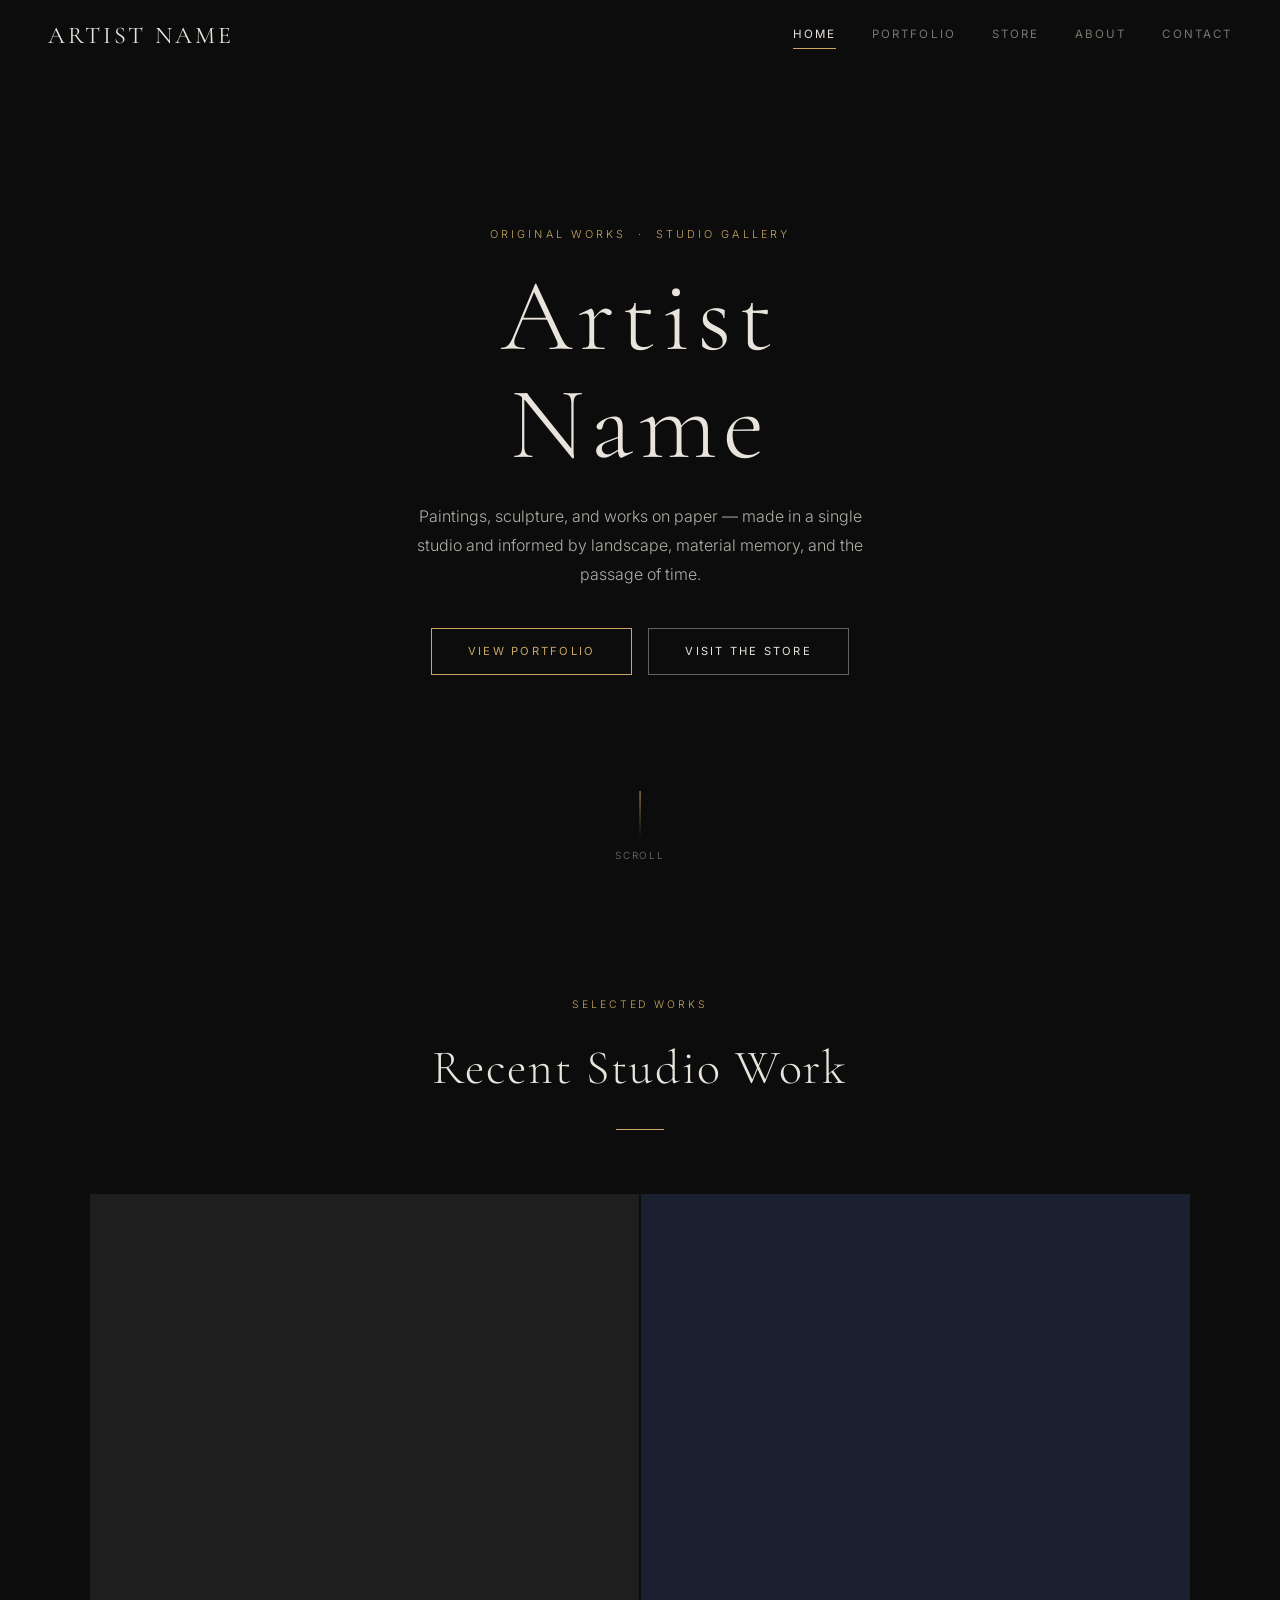
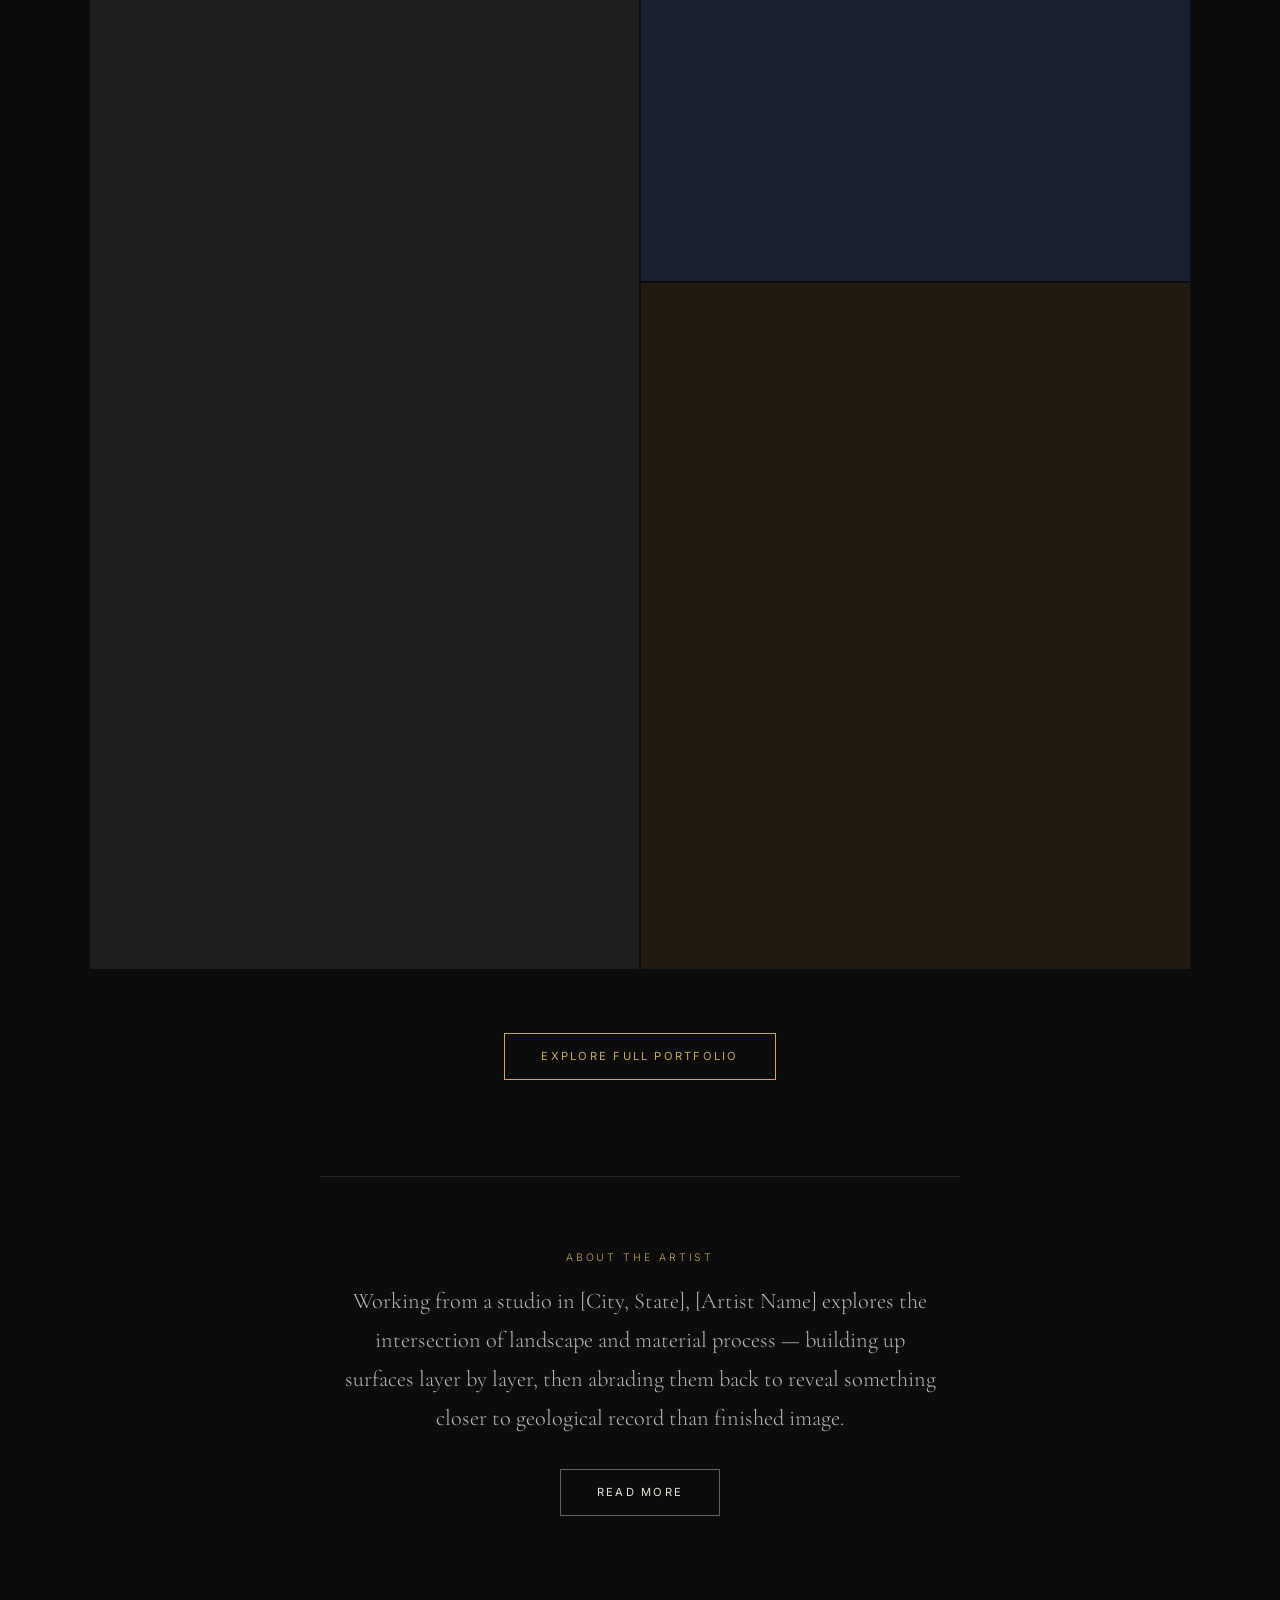
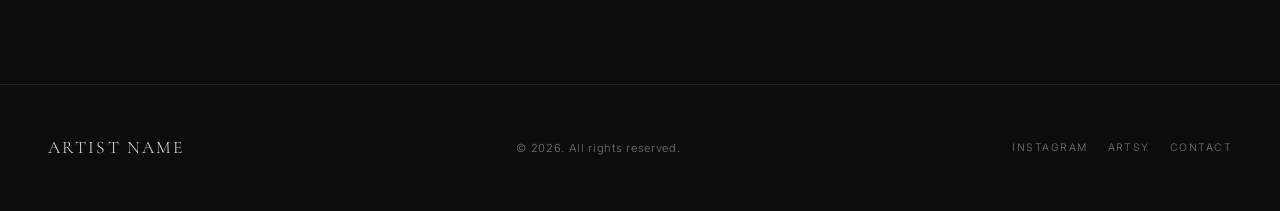
==== index.html @ f17b755c "starting website, first commit" ====
<!DOCTYPE html>
<html lang="en">
<head>
  <meta charset="UTF-8">
  <meta name="viewport" content="width=device-width, initial-scale=1.0">
  <title>Artist Name — Gallery</title>
  <meta name="description" content="Original paintings, works on paper, and sculpture. Available in the studio store.">
  <meta property="og:title" content="Artist Name — Gallery">
  <meta property="og:description" content="Original works by Artist Name.">
  <meta property="og:image" content="media/hero.jpg">
  <meta property="og:type" content="website">
  <link rel="icon" href="media/favicon.ico" type="image/x-icon">
  <link rel="stylesheet" href="css/styles.css">
</head>
<body>

  <!-- NAVIGATION -->
  <header class="nav" id="site-nav" role="banner"></header>
  <nav class="nav-drawer" id="nav-drawer" aria-label="Mobile navigation"></nav>

  <!-- HERO -->
  <section class="hero" aria-label="Hero">
    <div class="hero-bg" role="img" aria-label="Artist studio background"></div>
    <div class="hero-overlay"></div>

    <div class="hero-content">
      <p class="hero-eyebrow">Original Works &nbsp;·&nbsp; Studio Gallery</p>
      <h1 class="hero-title">Artist<br>Name</h1>
      <p class="hero-descriptor">
        Paintings, sculpture, and works on paper — made in a single studio
        and informed by landscape, material memory, and the passage of time.
      </p>
      <a href="portfolio.html" class="btn">View Portfolio</a>
      &nbsp;&nbsp;
      <a href="store.html" class="btn btn-ghost">Visit the Store</a>
    </div>

    <div class="hero-scroll" aria-hidden="true">
      <div class="hero-scroll-line"></div>
      <span>Scroll</span>
    </div>
  </section>

  <!-- FEATURED WORKS PREVIEW -->
  <section class="section" id="featured">
    <div class="section-header">
      <p class="section-label">Selected Works</p>
      <h2 class="section-title">Recent Studio Work</h2>
      <div class="section-rule"></div>
    </div>

    <!-- Replace src values with paths to your actual media -->
    <div class="featured-grid">
      <a class="featured-item" href="portfolio.html" aria-label="View portfolio">
        <img src="media/portfolio/erosion-study-3.jpg"
             alt="Featured work — large"
             onerror="this.parentElement.style.background='#1e1e1e'; this.style.display='none'">
        <div class="featured-item-overlay">
          <div class="featured-item-info">
            <h3>Recent Work</h3>
            <span>Oil on linen · 2024</span>
          </div>
        </div>
      </a>

      <a class="featured-item" href="portfolio.html" aria-label="View portfolio">
        <img src="media/portfolio/blue-ground.jpg"
             alt="Featured work — upper right"
             onerror="this.parentElement.style.background='#1a2030'; this.style.display='none'">
        <div class="featured-item-overlay">
          <div class="featured-item-info">
            <h3>Blue Ground</h3>
            <span>Acrylic · 2023</span>
          </div>
        </div>
      </a>

      <a class="featured-item" href="store.html" aria-label="Visit the store">
        <img src="media/store/interval-i.jpg"
             alt="Featured work — lower right"
             onerror="this.parentElement.style.background='#201a10'; this.style.display='none'">
        <div class="featured-item-overlay">
          <div class="featured-item-info">
            <h3>Interval I</h3>
            <span>Available in store</span>
          </div>
        </div>
      </a>
    </div>

    <div class="section-cta">
      <a href="portfolio.html" class="btn">Explore Full Portfolio</a>
    </div>
  </section>

  <!-- BRIEF ABOUT TEASER -->
  <section class="section" style="padding-top: 0;">
    <div style="max-width: 640px; margin: 0 auto; text-align: center; padding: 72px 24px; border-top: 1px solid var(--border);">
      <p class="section-label">About the Artist</p>
      <p style="font-family: var(--serif); font-size: clamp(1.1rem, 2vw, 1.4rem); font-weight: 300; line-height: 1.75; color: rgba(232,228,220,0.8); margin-bottom: 32px;">
        Working from a studio in [City, State], [Artist Name] explores the intersection of
        landscape and material process — building up surfaces layer by layer, then abrading
        them back to reveal something closer to geological record than finished image.
      </p>
      <a href="about.html" class="btn btn-ghost">Read More</a>
    </div>
  </section>

  <!-- FOOTER -->
  <footer class="footer" id="site-footer" role="contentinfo"></footer>

  <script src="js/nav.js"></script>
  <script src="js/main.js"></script>
</body>
</html>
---- css/styles.css ----
/* =========================================================
   INDIGO — Artist Gallery
   ========================================================= */

@import url('https://fonts.googleapis.com/css2?family=Cormorant+Garamond:ital,wght@0,300;0,400;0,600;1,300;1,400&family=Inter:wght@300;400;500&display=swap');

/* ----- Reset & Base ----- */
*, *::before, *::after { box-sizing: border-box; margin: 0; padding: 0; }

:root {
  --bg:          #0c0c0c;
  --bg-card:     #161616;
  --bg-overlay:  rgba(12, 12, 12, 0.55);
  --text:        #e8e4dc;
  --text-muted:  #7a7670;
  --accent:      #c9a864;
  --accent-dim:  rgba(201, 168, 100, 0.15);
  --border:      #252525;
  --nav-h:       72px;

  --serif: 'Cormorant Garamond', Georgia, serif;
  --sans:  'Inter', system-ui, sans-serif;
}

html { scroll-behavior: smooth; }

body {
  background: var(--bg);
  color: var(--text);
  font-family: var(--sans);
  font-size: 15px;
  font-weight: 300;
  line-height: 1.7;
  -webkit-font-smoothing: antialiased;
}

a { color: inherit; text-decoration: none; }
img { display: block; max-width: 100%; }
ul { list-style: none; }

/* ----- Typography ----- */
h1, h2, h3, h4 {
  font-family: var(--serif);
  font-weight: 300;
  letter-spacing: 0.02em;
}

/* ----- Scrollbar ----- */
::-webkit-scrollbar { width: 6px; }
::-webkit-scrollbar-track { background: var(--bg); }
::-webkit-scrollbar-thumb { background: var(--border); border-radius: 3px; }

/* =========================================================
   NAVIGATION
   ========================================================= */
.nav {
  position: fixed;
  top: 0; left: 0; right: 0;
  z-index: 100;
  height: var(--nav-h);
  display: flex;
  align-items: center;
  justify-content: space-between;
  padding: 0 48px;
  transition: background 0.4s, border-bottom 0.4s;
}

.nav.scrolled {
  background: rgba(12, 12, 12, 0.96);
  border-bottom: 1px solid var(--border);
  backdrop-filter: blur(12px);
}

.nav-logo {
  font-family: var(--serif);
  font-size: 1.5rem;
  font-weight: 400;
  letter-spacing: 0.12em;
  text-transform: uppercase;
  color: var(--text);
  transition: color 0.2s;
}
.nav-logo:hover { color: var(--accent); }

.nav-links {
  display: flex;
  gap: 36px;
  align-items: center;
}

.nav-links a {
  font-size: 0.72rem;
  font-weight: 400;
  letter-spacing: 0.18em;
  text-transform: uppercase;
  color: var(--text-muted);
  position: relative;
  padding-bottom: 2px;
  transition: color 0.2s;
}

.nav-links a::after {
  content: '';
  position: absolute;
  bottom: -2px; left: 0;
  width: 0; height: 1px;
  background: var(--accent);
  transition: width 0.3s;
}

.nav-links a:hover,
.nav-links a.active {
  color: var(--text);
}

.nav-links a:hover::after,
.nav-links a.active::after {
  width: 100%;
}

/* Hamburger */
.nav-toggle {
  display: none;
  flex-direction: column;
  gap: 5px;
  cursor: pointer;
  padding: 4px;
  background: none;
  border: none;
}
.nav-toggle span {
  display: block;
  width: 24px; height: 1px;
  background: var(--text);
  transition: transform 0.3s, opacity 0.3s;
}
.nav-toggle.open span:nth-child(1) { transform: translateY(6px) rotate(45deg); }
.nav-toggle.open span:nth-child(2) { opacity: 0; }
.nav-toggle.open span:nth-child(3) { transform: translateY(-6px) rotate(-45deg); }

/* Mobile nav drawer */
.nav-drawer {
  display: none;
  position: fixed;
  top: var(--nav-h); left: 0; right: 0;
  background: rgba(12, 12, 12, 0.98);
  border-bottom: 1px solid var(--border);
  padding: 32px 48px;
  z-index: 99;
  flex-direction: column;
  gap: 24px;
  backdrop-filter: blur(12px);
}
.nav-drawer a {
  font-size: 0.85rem;
  letter-spacing: 0.18em;
  text-transform: uppercase;
  color: var(--text-muted);
  transition: color 0.2s;
}
.nav-drawer a:hover, .nav-drawer a.active { color: var(--text); }
.nav-drawer.open { display: flex; }

/* =========================================================
   HERO — Homepage
   ========================================================= */
.hero {
  position: relative;
  height: 100vh;
  min-height: 600px;
  display: flex;
  flex-direction: column;
  align-items: center;
  justify-content: center;
  text-align: center;
  overflow: hidden;
}

.hero-bg {
  position: absolute;
  inset: 0;
  background-image: url('../media/hero.jpg');
  background-size: cover;
  background-position: center;
  transform: scale(1.05);
  transition: transform 8s ease-out;
}

.hero-bg.loaded { transform: scale(1); }

.hero-overlay {
  position: absolute;
  inset: 0;
  background: linear-gradient(
    to bottom,
    rgba(12,12,12,0.3) 0%,
    rgba(12,12,12,0.5) 60%,
    rgba(12,12,12,0.85) 100%
  );
}

.hero-content {
  position: relative;
  z-index: 2;
  padding: 0 24px;
  max-width: 720px;
}

.hero-eyebrow {
  font-size: 0.68rem;
  letter-spacing: 0.28em;
  text-transform: uppercase;
  color: var(--accent);
  margin-bottom: 20px;
}

.hero-title {
  font-size: clamp(3.5rem, 8vw, 6.5rem);
  font-weight: 300;
  line-height: 1.05;
  letter-spacing: 0.06em;
  margin-bottom: 24px;
}

.hero-descriptor {
  font-size: 1rem;
  font-weight: 300;
  line-height: 1.8;
  color: rgba(232, 228, 220, 0.75);
  max-width: 480px;
  margin: 0 auto 40px;
}

.btn {
  display: inline-block;
  padding: 13px 36px;
  font-size: 0.7rem;
  font-weight: 400;
  letter-spacing: 0.2em;
  text-transform: uppercase;
  border: 1px solid var(--accent);
  color: var(--accent);
  transition: background 0.25s, color 0.25s;
}
.btn:hover {
  background: var(--accent);
  color: var(--bg);
}

.btn-ghost {
  border-color: rgba(232,228,220,0.4);
  color: var(--text);
}
.btn-ghost:hover {
  background: rgba(232,228,220,0.08);
}

/* Scroll indicator */
.hero-scroll {
  position: absolute;
  bottom: 36px;
  left: 50%;
  transform: translateX(-50%);
  z-index: 2;
  display: flex;
  flex-direction: column;
  align-items: center;
  gap: 8px;
  color: var(--text-muted);
  font-size: 0.62rem;
  letter-spacing: 0.2em;
  text-transform: uppercase;
  animation: fadeInUp 1.5s 1s both;
}

.hero-scroll-line {
  width: 1px;
  height: 48px;
  background: linear-gradient(to bottom, var(--accent), transparent);
  animation: scrollPulse 2s 1.5s infinite;
}

@keyframes scrollPulse {
  0%, 100% { opacity: 0.4; transform: scaleY(1); }
  50% { opacity: 1; transform: scaleY(1.1); }
}

@keyframes fadeInUp {
  from { opacity: 0; transform: translateX(-50%) translateY(16px); }
  to   { opacity: 1; transform: translateX(-50%) translateY(0); }
}

/* =========================================================
   FEATURED PREVIEW — Homepage
   ========================================================= */
.section {
  padding: 96px 48px;
}

.section-header {
  text-align: center;
  margin-bottom: 64px;
}

.section-label {
  font-size: 0.65rem;
  letter-spacing: 0.28em;
  text-transform: uppercase;
  color: var(--accent);
  margin-bottom: 14px;
}

.section-title {
  font-size: clamp(2rem, 4vw, 3rem);
  font-weight: 300;
  letter-spacing: 0.04em;
}

.section-rule {
  width: 48px;
  height: 1px;
  background: var(--accent);
  margin: 20px auto 0;
}

/* Featured grid: homepage spotlight */
.featured-grid {
  display: grid;
  grid-template-columns: 1fr 1fr;
  gap: 2px;
  max-width: 1100px;
  margin: 0 auto 64px;
}

.featured-item {
  position: relative;
  aspect-ratio: 4/5;
  overflow: hidden;
  cursor: pointer;
}

.featured-item:first-child {
  grid-row: span 2;
  aspect-ratio: auto;
}

.featured-item img {
  width: 100%; height: 100%;
  object-fit: cover;
  transition: transform 0.7s cubic-bezier(0.25, 0.46, 0.45, 0.94);
}

.featured-item:hover img { transform: scale(1.04); }

.featured-item-overlay {
  position: absolute;
  inset: 0;
  background: linear-gradient(to top, rgba(12,12,12,0.75) 0%, transparent 50%);
  opacity: 0;
  transition: opacity 0.4s;
  display: flex;
  align-items: flex-end;
  padding: 28px;
}

.featured-item:hover .featured-item-overlay { opacity: 1; }

.featured-item-info h3 {
  font-size: 1.2rem;
  font-weight: 300;
  margin-bottom: 4px;
}

.featured-item-info span {
  font-size: 0.7rem;
  letter-spacing: 0.1em;
  color: var(--accent);
}

.section-cta { text-align: center; }

/* =========================================================
   PAGE HEADER — inner pages
   ========================================================= */
.page-header {
  padding-top: calc(var(--nav-h) + 72px);
  padding-bottom: 56px;
  text-align: center;
  border-bottom: 1px solid var(--border);
  margin-bottom: 72px;
}

.page-header h1 {
  font-size: clamp(2.5rem, 5vw, 4rem);
  font-weight: 300;
  letter-spacing: 0.06em;
  margin-bottom: 12px;
}

.page-header p {
  font-size: 0.9rem;
  color: var(--text-muted);
  max-width: 480px;
  margin: 0 auto;
  letter-spacing: 0.04em;
}

/* =========================================================
   STORE PAGE
   ========================================================= */
.store-grid {
  display: grid;
  grid-template-columns: repeat(3, 1fr);
  gap: 40px 28px;
  max-width: 1200px;
  margin: 0 auto;
  padding: 0 48px 96px;
}

.store-card {
  display: flex;
  flex-direction: column;
  cursor: pointer;
}

.store-card-image {
  position: relative;
  overflow: hidden;
  aspect-ratio: 3/4;
  margin-bottom: 18px;
  background: var(--bg-card);
}

.store-card-image img {
  width: 100%; height: 100%;
  object-fit: cover;
  transition: transform 0.6s cubic-bezier(0.25, 0.46, 0.45, 0.94);
}

.store-card:hover .store-card-image img { transform: scale(1.05); }

.store-card-badge {
  position: absolute;
  top: 14px; left: 14px;
  font-size: 0.6rem;
  letter-spacing: 0.16em;
  text-transform: uppercase;
  padding: 5px 10px;
  background: var(--bg);
  color: var(--text-muted);
}

.store-card-badge.sold {
  background: rgba(201,168,100,0.12);
  color: var(--accent);
}

.store-card-body { flex: 1; display: flex; flex-direction: column; }

.store-card-title {
  font-family: var(--serif);
  font-size: 1.2rem;
  font-weight: 400;
  margin-bottom: 4px;
}

.store-card-medium {
  font-size: 0.7rem;
  letter-spacing: 0.1em;
  color: var(--text-muted);
  margin-bottom: 10px;
  text-transform: uppercase;
}

.store-card-desc {
  font-size: 0.82rem;
  color: var(--text-muted);
  line-height: 1.65;
  margin-bottom: 18px;
  flex: 1;
}

.store-card-footer {
  display: flex;
  align-items: center;
  justify-content: space-between;
  margin-top: auto;
  padding-top: 14px;
  border-top: 1px solid var(--border);
}

.store-card-price {
  font-family: var(--serif);
  font-size: 1.3rem;
  font-weight: 300;
  color: var(--text);
}

.store-card-price.sold-price {
  color: var(--text-muted);
  text-decoration: line-through;
  font-size: 1rem;
}

.btn-sm {
  padding: 8px 20px;
  font-size: 0.65rem;
  letter-spacing: 0.18em;
  text-transform: uppercase;
  border: 1px solid var(--accent);
  color: var(--accent);
  transition: background 0.2s, color 0.2s;
  cursor: pointer;
  background: none;
  font-family: var(--sans);
  font-weight: 400;
}
.btn-sm:hover { background: var(--accent); color: var(--bg); }
.btn-sm:disabled {
  border-color: var(--border);
  color: var(--text-muted);
  cursor: not-allowed;
}

/* Store modal / lightbox */
.store-modal {
  display: none;
  position: fixed;
  inset: 0;
  z-index: 200;
  background: rgba(12,12,12,0.94);
  align-items: center;
  justify-content: center;
  padding: 24px;
  backdrop-filter: blur(8px);
}
.store-modal.open { display: flex; }

.store-modal-inner {
  display: grid;
  grid-template-columns: 1fr 1fr;
  gap: 0;
  max-width: 900px;
  width: 100%;
  background: var(--bg-card);
  border: 1px solid var(--border);
  max-height: 90vh;
  overflow: hidden;
}

.store-modal-image {
  position: relative;
  aspect-ratio: 3/4;
  overflow: hidden;
}
.store-modal-image img {
  width: 100%; height: 100%;
  object-fit: cover;
}

.store-modal-body {
  padding: 48px 40px;
  display: flex;
  flex-direction: column;
  overflow-y: auto;
}

.store-modal-close {
  position: absolute;
  top: 20px; right: 20px;
  z-index: 10;
  background: none;
  border: none;
  color: var(--text);
  font-size: 1.5rem;
  cursor: pointer;
  line-height: 1;
  opacity: 0.6;
  transition: opacity 0.2s;
}
.store-modal-close:hover { opacity: 1; }

.store-modal-title {
  font-size: 1.8rem;
  font-weight: 300;
  margin-bottom: 8px;
}

.store-modal-meta {
  font-size: 0.7rem;
  letter-spacing: 0.12em;
  text-transform: uppercase;
  color: var(--text-muted);
  margin-bottom: 24px;
}

.store-modal-desc {
  font-size: 0.88rem;
  line-height: 1.75;
  color: rgba(232,228,220,0.75);
  margin-bottom: 32px;
  flex: 1;
}

.store-modal-price {
  font-family: var(--serif);
  font-size: 2rem;
  font-weight: 300;
  margin-bottom: 20px;
}

/* =========================================================
   PORTFOLIO PAGE
   ========================================================= */
.portfolio-filters {
  display: flex;
  justify-content: center;
  gap: 8px;
  flex-wrap: wrap;
  padding: 0 48px;
  margin-bottom: 56px;
}

.filter-btn {
  font-size: 0.65rem;
  letter-spacing: 0.18em;
  text-transform: uppercase;
  padding: 8px 20px;
  border: 1px solid var(--border);
  color: var(--text-muted);
  background: none;
  cursor: pointer;
  font-family: var(--sans);
  font-weight: 400;
  transition: all 0.2s;
}
.filter-btn:hover { border-color: var(--text-muted); color: var(--text); }
.filter-btn.active {
  border-color: var(--accent);
  color: var(--accent);
  background: var(--accent-dim);
}

.portfolio-grid {
  columns: 4;
  column-gap: 6px;
  padding: 0 48px 96px;
  max-width: 1400px;
  margin: 0 auto;
}

.portfolio-item {
  break-inside: avoid;
  margin-bottom: 6px;
  position: relative;
  overflow: hidden;
  cursor: pointer;
  background: var(--bg-card);
  transition: opacity 0.4s;
}

.portfolio-item.hidden { display: none; }

.portfolio-item img {
  width: 100%;
  display: block;
  transition: transform 0.6s cubic-bezier(0.25, 0.46, 0.45, 0.94);
}

.portfolio-item:hover img { transform: scale(1.04); }

.portfolio-item-overlay {
  position: absolute;
  inset: 0;
  background: rgba(12,12,12,0.7);
  opacity: 0;
  transition: opacity 0.35s;
  display: flex;
  flex-direction: column;
  align-items: center;
  justify-content: center;
  text-align: center;
  padding: 20px;
  gap: 6px;
}

.portfolio-item:hover .portfolio-item-overlay { opacity: 1; }

.portfolio-item-title {
  font-family: var(--serif);
  font-size: 1.1rem;
  font-weight: 300;
}

.portfolio-item-medium {
  font-size: 0.62rem;
  letter-spacing: 0.16em;
  text-transform: uppercase;
  color: var(--accent);
}

.portfolio-item-desc {
  font-size: 0.75rem;
  color: rgba(232,228,220,0.7);
  margin-top: 4px;
  line-height: 1.5;
}

/* Portfolio lightbox */
.lightbox {
  display: none;
  position: fixed;
  inset: 0;
  z-index: 200;
  background: rgba(12,12,12,0.97);
  align-items: center;
  justify-content: center;
  padding: 24px;
}
.lightbox.open { display: flex; }

.lightbox-inner {
  position: relative;
  max-width: 900px;
  max-height: 90vh;
  width: 100%;
  display: flex;
  flex-direction: column;
  align-items: center;
}

.lightbox-inner img {
  max-height: 75vh;
  max-width: 100%;
  object-fit: contain;
}

.lightbox-caption {
  margin-top: 20px;
  text-align: center;
}

.lightbox-caption h3 {
  font-size: 1.3rem;
  font-weight: 300;
  margin-bottom: 4px;
}

.lightbox-caption p {
  font-size: 0.72rem;
  letter-spacing: 0.14em;
  text-transform: uppercase;
  color: var(--text-muted);
}

.lightbox-close {
  position: absolute;
  top: -16px; right: 0;
  background: none;
  border: none;
  color: var(--text);
  font-size: 1.5rem;
  cursor: pointer;
  opacity: 0.6;
  transition: opacity 0.2s;
}
.lightbox-close:hover { opacity: 1; }

.lightbox-nav {
  position: absolute;
  top: 50%;
  transform: translateY(-50%);
  background: none;
  border: 1px solid var(--border);
  color: var(--text);
  font-size: 1.2rem;
  padding: 12px 16px;
  cursor: pointer;
  opacity: 0.5;
  transition: opacity 0.2s, border-color 0.2s;
}
.lightbox-nav:hover { opacity: 1; border-color: var(--accent); }
.lightbox-prev { left: -64px; }
.lightbox-next { right: -64px; }

/* =========================================================
   ABOUT PAGE
   ========================================================= */
.about-layout {
  display: grid;
  grid-template-columns: 1fr 1fr;
  gap: 80px;
  max-width: 1100px;
  margin: 0 auto;
  padding: 0 48px 96px;
  align-items: start;
}

.about-image {
  position: sticky;
  top: calc(var(--nav-h) + 32px);
  aspect-ratio: 3/4;
  overflow: hidden;
  background: var(--bg-card);
}

.about-image img {
  width: 100%; height: 100%;
  object-fit: cover;
}

.about-content h2 {
  font-size: clamp(2rem, 3.5vw, 2.8rem);
  font-weight: 300;
  letter-spacing: 0.04em;
  margin-bottom: 8px;
}

.about-content .about-sub {
  font-size: 0.7rem;
  letter-spacing: 0.2em;
  text-transform: uppercase;
  color: var(--accent);
  margin-bottom: 36px;
}

.about-content p {
  font-size: 0.92rem;
  line-height: 1.85;
  color: rgba(232,228,220,0.8);
  margin-bottom: 20px;
}

.about-rule {
  width: 40px;
  height: 1px;
  background: var(--accent);
  margin: 36px 0;
}

.about-facts {
  display: grid;
  grid-template-columns: 1fr 1fr;
  gap: 24px;
  margin-top: 40px;
}

.about-fact-label {
  font-size: 0.62rem;
  letter-spacing: 0.2em;
  text-transform: uppercase;
  color: var(--text-muted);
  margin-bottom: 4px;
}

.about-fact-value {
  font-family: var(--serif);
  font-size: 1rem;
}

/* =========================================================
   CONTACT PAGE
   ========================================================= */
.contact-layout {
  display: grid;
  grid-template-columns: 1fr 1.4fr;
  gap: 80px;
  max-width: 1000px;
  margin: 0 auto;
  padding: 0 48px 96px;
}

.contact-info h2 {
  font-size: 2rem;
  font-weight: 300;
  letter-spacing: 0.04em;
  margin-bottom: 20px;
}

.contact-info p {
  font-size: 0.88rem;
  line-height: 1.8;
  color: var(--text-muted);
  margin-bottom: 36px;
}

.contact-detail {
  margin-bottom: 24px;
}

.contact-detail-label {
  font-size: 0.6rem;
  letter-spacing: 0.22em;
  text-transform: uppercase;
  color: var(--accent);
  margin-bottom: 4px;
}

.contact-detail-value {
  font-family: var(--serif);
  font-size: 1rem;
}

/* Form */
.contact-form {
  display: flex;
  flex-direction: column;
  gap: 20px;
}

.form-group {
  display: flex;
  flex-direction: column;
  gap: 6px;
}

.form-group label {
  font-size: 0.62rem;
  letter-spacing: 0.2em;
  text-transform: uppercase;
  color: var(--text-muted);
}

.form-group input,
.form-group select,
.form-group textarea {
  background: var(--bg-card);
  border: 1px solid var(--border);
  color: var(--text);
  padding: 12px 16px;
  font-family: var(--sans);
  font-size: 0.88rem;
  font-weight: 300;
  outline: none;
  transition: border-color 0.2s;
  -webkit-appearance: none;
}

.form-group input:focus,
.form-group select:focus,
.form-group textarea:focus {
  border-color: var(--accent);
}

.form-group textarea {
  resize: vertical;
  min-height: 120px;
}

.form-group select option { background: var(--bg-card); }

.form-status {
  font-size: 0.8rem;
  padding: 12px;
  display: none;
}
.form-status.success {
  display: block;
  border: 1px solid rgba(201,168,100,0.3);
  color: var(--accent);
}
.form-status.error {
  display: block;
  border: 1px solid rgba(200,80,80,0.3);
  color: #c85050;
}

/* =========================================================
   FOOTER
   ========================================================= */
.footer {
  border-top: 1px solid var(--border);
  padding: 48px;
  display: flex;
  align-items: center;
  justify-content: space-between;
}

.footer-logo {
  font-family: var(--serif);
  font-size: 1.1rem;
  letter-spacing: 0.12em;
  text-transform: uppercase;
}

.footer-copy {
  font-size: 0.7rem;
  color: var(--text-muted);
  letter-spacing: 0.06em;
}

.footer-social {
  display: flex;
  gap: 20px;
}

.footer-social a {
  font-size: 0.65rem;
  letter-spacing: 0.14em;
  text-transform: uppercase;
  color: var(--text-muted);
  transition: color 0.2s;
}
.footer-social a:hover { color: var(--accent); }

/* =========================================================
   UTILITIES
   ========================================================= */
.visually-hidden {
  position: absolute;
  width: 1px; height: 1px;
  overflow: hidden;
  clip: rect(0,0,0,0);
  white-space: nowrap;
}

/* =========================================================
   RESPONSIVE
   ========================================================= */
@media (max-width: 1024px) {
  .store-grid { grid-template-columns: repeat(2, 1fr); }
  .portfolio-grid { columns: 3; }
  .about-layout { grid-template-columns: 1fr; gap: 48px; }
  .about-image { position: static; aspect-ratio: 4/3; }
  .store-modal-inner { grid-template-columns: 1fr; }
  .store-modal-image { aspect-ratio: 16/9; }
  .lightbox-prev { left: -8px; }
  .lightbox-next { right: -8px; }
}

@media (max-width: 768px) {
  .nav { padding: 0 24px; }
  .nav-links { display: none; }
  .nav-toggle { display: flex; }

  .section { padding: 72px 24px; }

  .featured-grid { grid-template-columns: 1fr; }
  .featured-item:first-child { grid-row: span 1; aspect-ratio: 3/4; }

  .store-grid {
    grid-template-columns: 1fr;
    padding: 0 24px 72px;
  }

  .portfolio-grid {
    columns: 2;
    padding: 0 24px 72px;
  }
  .portfolio-filters { padding: 0 24px; }

  .about-layout,
  .contact-layout {
    grid-template-columns: 1fr;
    padding: 0 24px 72px;
    gap: 48px;
  }

  .about-facts { grid-template-columns: 1fr; }

  .page-header { padding-top: calc(var(--nav-h) + 40px); }

  .footer {
    flex-direction: column;
    gap: 20px;
    text-align: center;
    padding: 36px 24px;
  }
}

@media (max-width: 480px) {
  .portfolio-grid { columns: 1; }
  .store-modal-inner { margin: 0; }
}
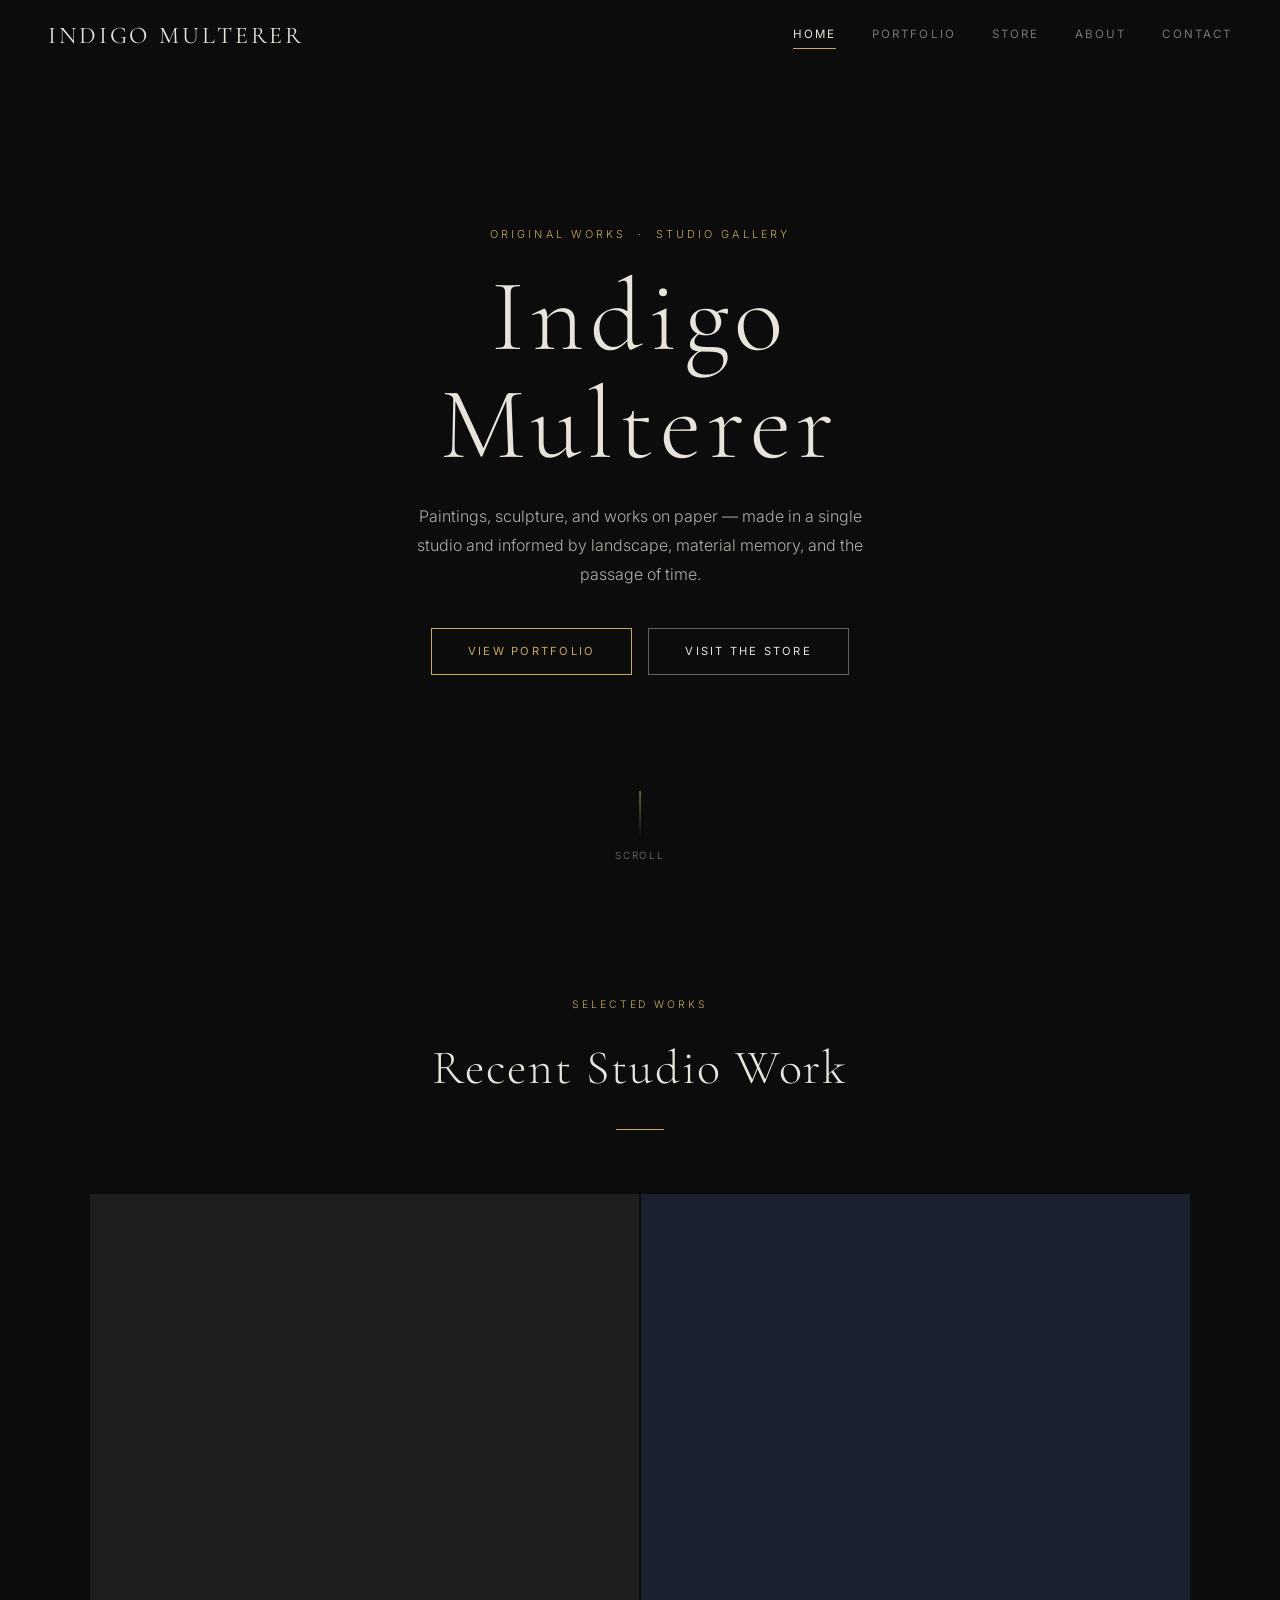
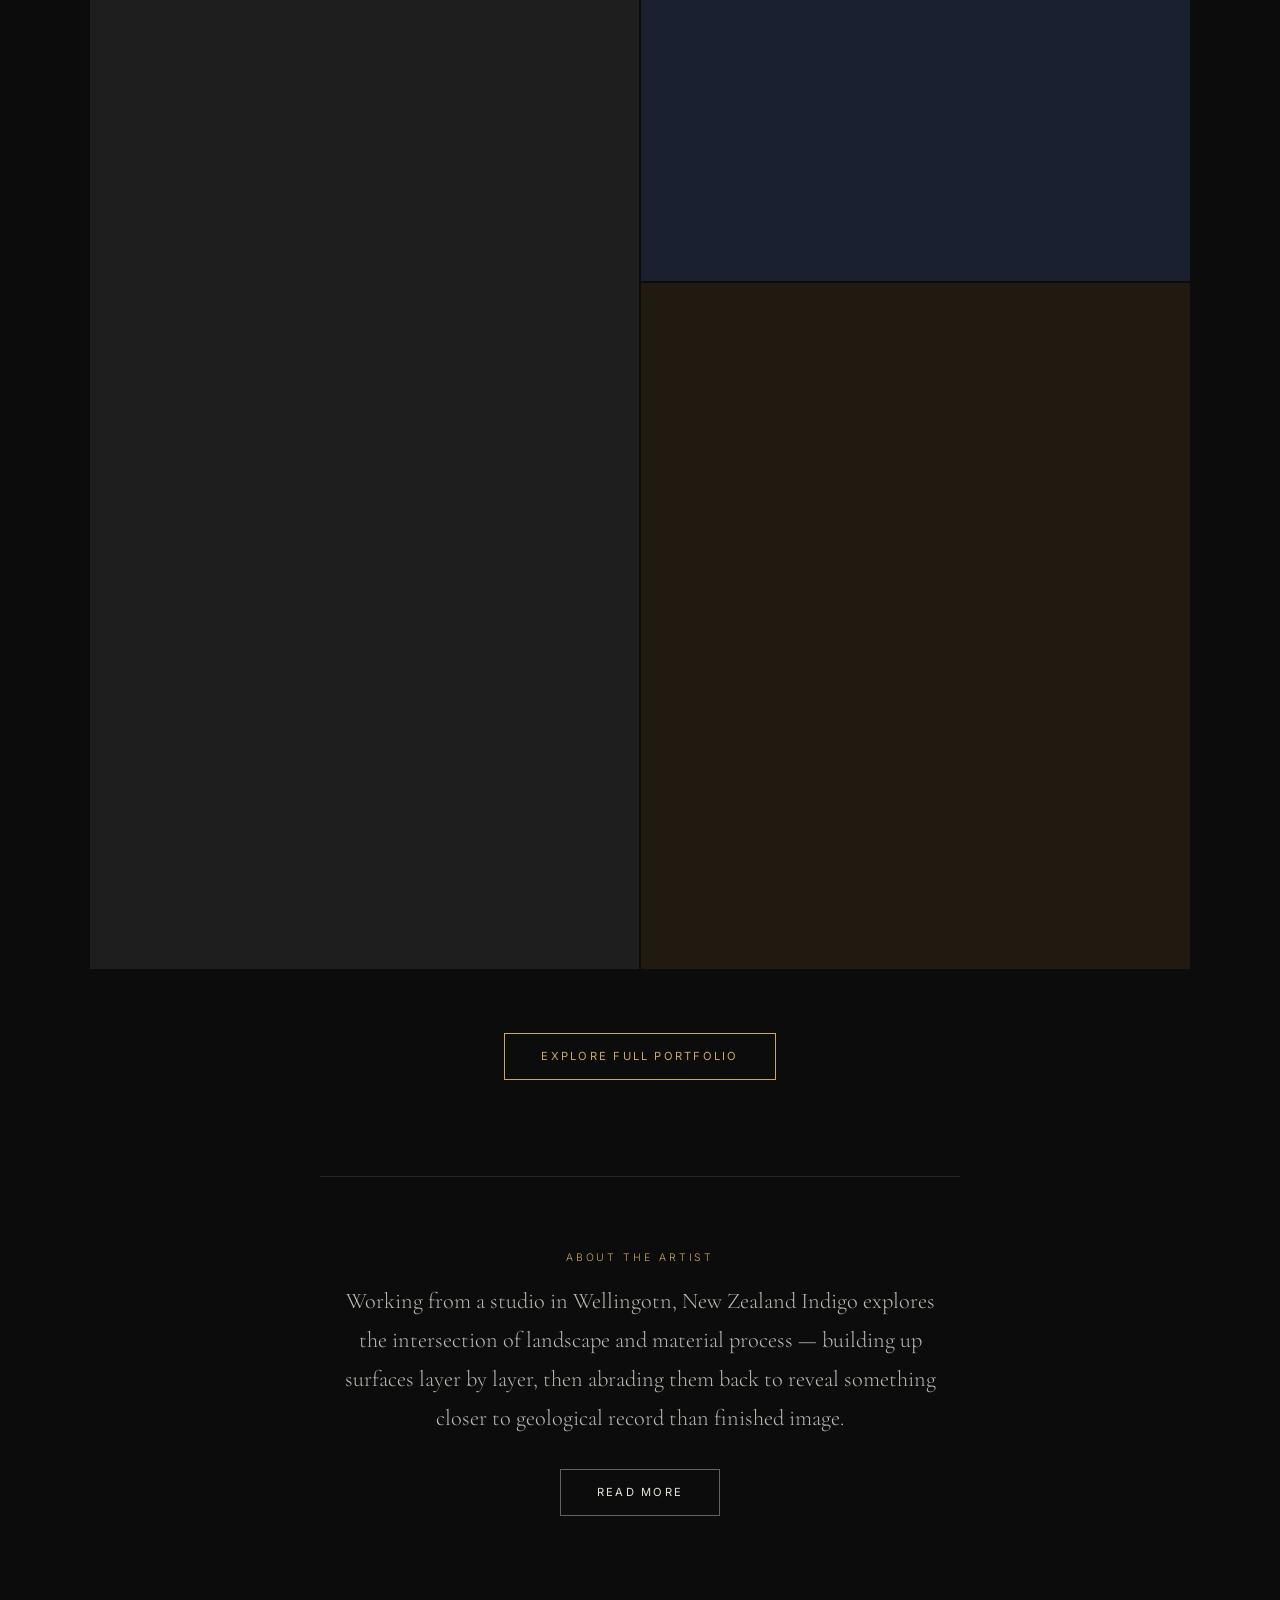
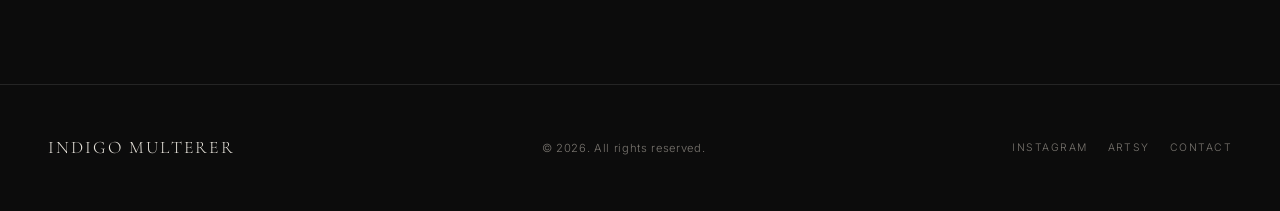
==== commit 074260ae: "added artwork and customized some of pages" ====
--- a/index.html
+++ b/index.html
@@ -3,11 +3,11 @@
 <head>
   <meta charset="UTF-8">
   <meta name="viewport" content="width=device-width, initial-scale=1.0">
-  <title>Artist Name — Gallery</title>
+  <title>Indigo Multerer — Gallery</title>
   <meta name="description" content="Original paintings, works on paper, and sculpture. Available in the studio store.">
   <meta property="og:title" content="Artist Name — Gallery">
   <meta property="og:description" content="Original works by Artist Name.">
-  <meta property="og:image" content="media/hero.jpg">
+  <meta property="og:image" content="media/hero.png">
   <meta property="og:type" content="website">
   <link rel="icon" href="media/favicon.ico" type="image/x-icon">
   <link rel="stylesheet" href="css/styles.css">
@@ -25,7 +25,7 @@
 
     <div class="hero-content">
       <p class="hero-eyebrow">Original Works &nbsp;·&nbsp; Studio Gallery</p>
-      <h1 class="hero-title">Artist<br>Name</h1>
+      <h1 class="hero-title">Indigo<br>Multerer</h1>
       <p class="hero-descriptor">
         Paintings, sculpture, and works on paper — made in a single studio
         and informed by landscape, material memory, and the passage of time.
@@ -52,19 +52,19 @@
     <!-- Replace src values with paths to your actual media -->
     <div class="featured-grid">
       <a class="featured-item" href="portfolio.html" aria-label="View portfolio">
-        <img src="media/portfolio/erosion-study-3.jpg"
+        <img src="painting2.png"
              alt="Featured work — large"
              onerror="this.parentElement.style.background='#1e1e1e'; this.style.display='none'">
         <div class="featured-item-overlay">
           <div class="featured-item-info">
             <h3>Recent Work</h3>
-            <span>Oil on linen · 2024</span>
+            <span>Oil on canvas · 2024</span>
           </div>
         </div>
       </a>
 
       <a class="featured-item" href="portfolio.html" aria-label="View portfolio">
-        <img src="media/portfolio/blue-ground.jpg"
+        <img src="media/painting1.png"
              alt="Featured work — upper right"
              onerror="this.parentElement.style.background='#1a2030'; this.style.display='none'">
         <div class="featured-item-overlay">
@@ -76,7 +76,7 @@
       </a>
 
       <a class="featured-item" href="store.html" aria-label="Visit the store">
-        <img src="media/store/interval-i.jpg"
+        <img src="media/painting-1.png"
              alt="Featured work — lower right"
              onerror="this.parentElement.style.background='#201a10'; this.style.display='none'">
         <div class="featured-item-overlay">
@@ -98,7 +98,7 @@
     <div style="max-width: 640px; margin: 0 auto; text-align: center; padding: 72px 24px; border-top: 1px solid var(--border);">
       <p class="section-label">About the Artist</p>
       <p style="font-family: var(--serif); font-size: clamp(1.1rem, 2vw, 1.4rem); font-weight: 300; line-height: 1.75; color: rgba(232,228,220,0.8); margin-bottom: 32px;">
-        Working from a studio in [City, State], [Artist Name] explores the intersection of
+        Working from a studio in Wellingotn, New Zealand Indigo explores the intersection of
         landscape and material process — building up surfaces layer by layer, then abrading
         them back to reveal something closer to geological record than finished image.
       </p>
--- a/css/styles.css
+++ b/css/styles.css
@@ -179,7 +179,7 @@
 .hero-bg {
   position: absolute;
   inset: 0;
-  background-image: url('../media/hero.jpg');
+  background-image: url('../media/hero.png');
   background-size: cover;
   background-position: center;
   transform: scale(1.05);
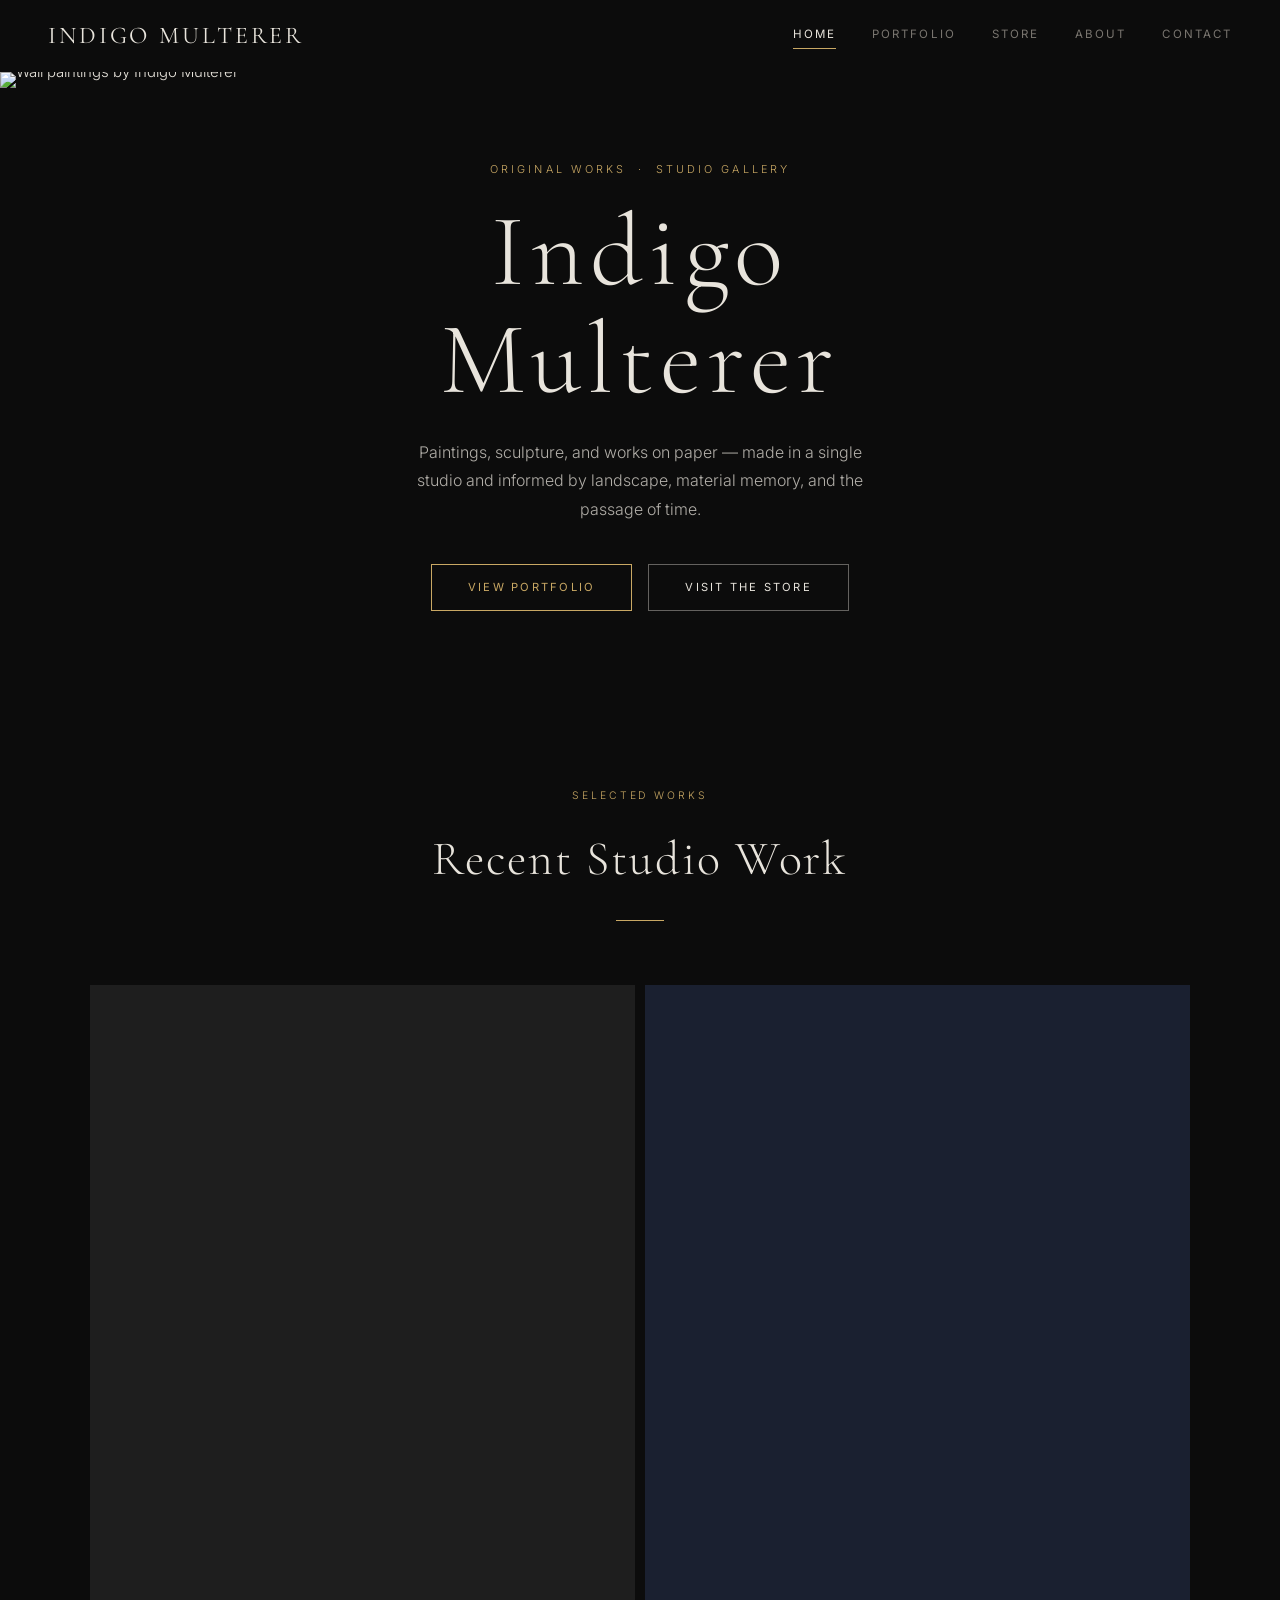
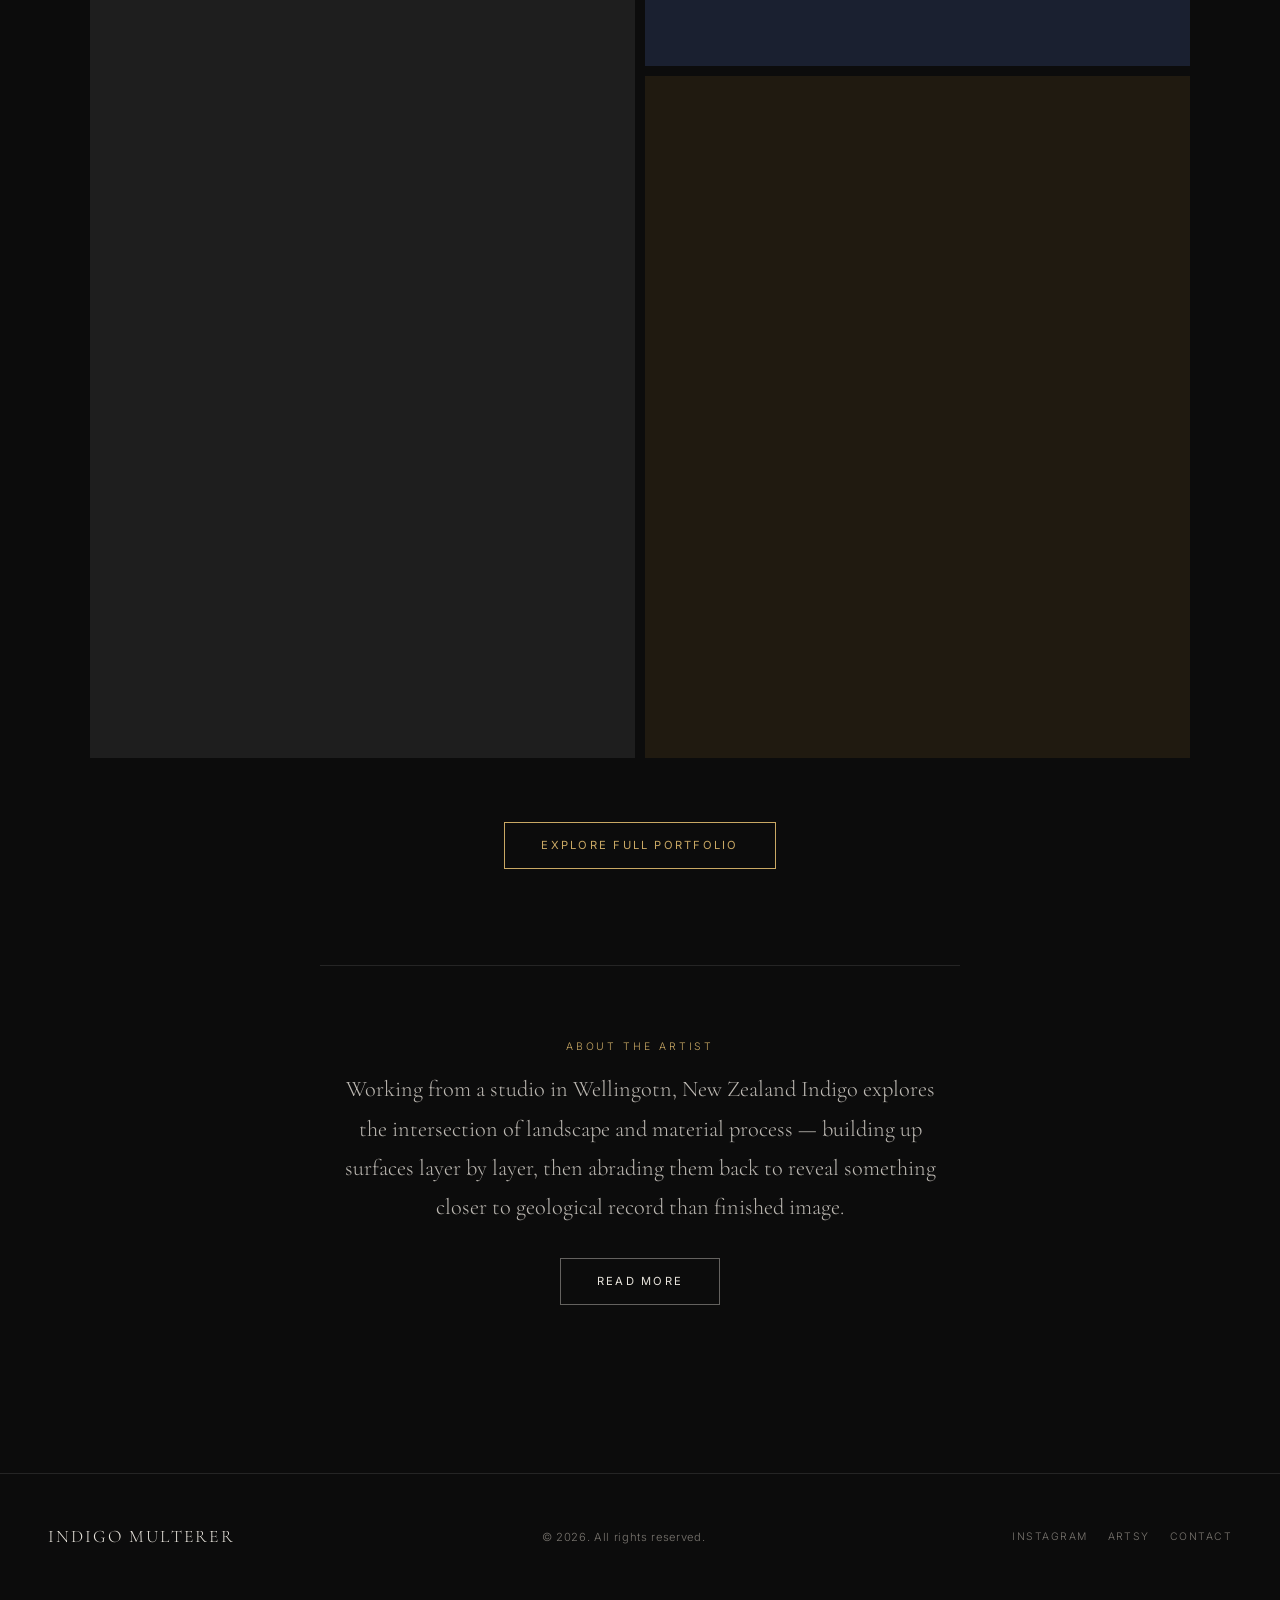
==== commit eabcb235: "Add full-width hero banner image using wallpaintings1.png Replaces the CSS background-based hero wit" ====
--- a/index.html
+++ b/index.html
@@ -18,11 +18,13 @@
   <header class="nav" id="site-nav" role="banner"></header>
   <nav class="nav-drawer" id="nav-drawer" aria-label="Mobile navigation"></nav>
 
-  <!-- HERO -->
-  <section class="hero" aria-label="Hero">
-    <div class="hero-bg" role="img" aria-label="Artist studio background"></div>
-    <div class="hero-overlay"></div>
+  <!-- HERO BANNER IMAGE -->
+  <section class="hero-banner" aria-label="Hero image">
+    <img src="media/wallpaintings1.png" alt="Wall paintings by Indigo Multerer" class="hero-banner-img">
+  </section>
 
+  <!-- HERO TEXT -->
+  <section class="hero-text" aria-label="Hero">
     <div class="hero-content">
       <p class="hero-eyebrow">Original Works &nbsp;·&nbsp; Studio Gallery</p>
       <h1 class="hero-title">Indigo<br>Multerer</h1>
@@ -33,11 +35,6 @@
       <a href="portfolio.html" class="btn">View Portfolio</a>
       &nbsp;&nbsp;
       <a href="store.html" class="btn btn-ghost">Visit the Store</a>
-    </div>
-
-    <div class="hero-scroll" aria-hidden="true">
-      <div class="hero-scroll-line"></div>
-      <span>Scroll</span>
     </div>
   </section>
 
--- a/css/styles.css
+++ b/css/styles.css
@@ -164,44 +164,33 @@
 /* =========================================================
    HERO — Homepage
    ========================================================= */
-.hero {
-  position: relative;
-  height: 100vh;
-  min-height: 600px;
+
+/* Full-width banner image */
+.hero-banner {
+  width: 100%;
+  margin-top: var(--nav-h);
+  overflow: hidden;
+  line-height: 0;
+}
+
+.hero-banner-img {
+  width: 100%;
+  height: auto;
+  display: block;
+  object-fit: cover;
+}
+
+/* Text block below the banner */
+.hero-text {
   display: flex;
   flex-direction: column;
   align-items: center;
   justify-content: center;
   text-align: center;
-  overflow: hidden;
-}
-
-.hero-bg {
-  position: absolute;
-  inset: 0;
-  background-image: url('../media/hero.png');
-  background-size: cover;
-  background-position: center;
-  transform: scale(1.05);
-  transition: transform 8s ease-out;
-}
-
-.hero-bg.loaded { transform: scale(1); }
-
-.hero-overlay {
-  position: absolute;
-  inset: 0;
-  background: linear-gradient(
-    to bottom,
-    rgba(12,12,12,0.3) 0%,
-    rgba(12,12,12,0.5) 60%,
-    rgba(12,12,12,0.85) 100%
-  );
+  padding: 72px 24px 80px;
 }
 
 .hero-content {
-  position: relative;
-  z-index: 2;
   padding: 0 24px;
   max-width: 720px;
 }
@@ -255,35 +244,6 @@
   background: rgba(232,228,220,0.08);
 }
 
-/* Scroll indicator */
-.hero-scroll {
-  position: absolute;
-  bottom: 36px;
-  left: 50%;
-  transform: translateX(-50%);
-  z-index: 2;
-  display: flex;
-  flex-direction: column;
-  align-items: center;
-  gap: 8px;
-  color: var(--text-muted);
-  font-size: 0.62rem;
-  letter-spacing: 0.2em;
-  text-transform: uppercase;
-  animation: fadeInUp 1.5s 1s both;
-}
-
-.hero-scroll-line {
-  width: 1px;
-  height: 48px;
-  background: linear-gradient(to bottom, var(--accent), transparent);
-  animation: scrollPulse 2s 1.5s infinite;
-}
-
-@keyframes scrollPulse {
-  0%, 100% { opacity: 0.4; transform: scaleY(1); }
-  50% { opacity: 1; transform: scaleY(1.1); }
-}
 
 @keyframes fadeInUp {
   from { opacity: 0; transform: translateX(-50%) translateY(16px); }
@@ -327,7 +287,7 @@
 .featured-grid {
   display: grid;
   grid-template-columns: 1fr 1fr;
-  gap: 2px;
+  gap: 10px;
   max-width: 1100px;
   margin: 0 auto 64px;
 }
@@ -360,7 +320,7 @@
   transition: opacity 0.4s;
   display: flex;
   align-items: flex-end;
-  padding: 28px;
+  padding: 10px;
 }
 
 .featured-item:hover .featured-item-overlay { opacity: 1; }
@@ -411,7 +371,7 @@
 .store-grid {
   display: grid;
   grid-template-columns: repeat(3, 1fr);
-  gap: 40px 28px;
+  gap: 50px 50px;
   max-width: 1200px;
   margin: 0 auto;
   padding: 0 48px 96px;
@@ -427,7 +387,7 @@
   position: relative;
   overflow: hidden;
   aspect-ratio: 3/4;
-  margin-bottom: 18px;
+  margin-bottom: 10px;
   background: var(--bg-card);
 }
 
@@ -468,7 +428,7 @@
   font-size: 0.7rem;
   letter-spacing: 0.1em;
   color: var(--text-muted);
-  margin-bottom: 10px;
+  margin-bottom: 4px;
   text-transform: uppercase;
 }
 
@@ -476,7 +436,7 @@
   font-size: 0.82rem;
   color: var(--text-muted);
   line-height: 1.65;
-  margin-bottom: 18px;
+  margin-bottom: 10px;
   flex: 1;
 }
 
@@ -485,7 +445,7 @@
   align-items: center;
   justify-content: space-between;
   margin-top: auto;
-  padding-top: 14px;
+  padding-top: 10px;
   border-top: 1px solid var(--border);
 }
 
@@ -643,7 +603,7 @@
 
 .portfolio-grid {
   columns: 4;
-  column-gap: 6px;
+  column-gap: 50px;
   padding: 0 48px 96px;
   max-width: 1400px;
   margin: 0 auto;
@@ -651,7 +611,7 @@
 
 .portfolio-item {
   break-inside: avoid;
-  margin-bottom: 6px;
+  margin-bottom: 50px;
   position: relative;
   overflow: hidden;
   cursor: pointer;
@@ -680,8 +640,8 @@
   align-items: center;
   justify-content: center;
   text-align: center;
-  padding: 20px;
-  gap: 6px;
+  padding: 30px;
+  gap: 10px;
 }
 
 .portfolio-item:hover .portfolio-item-overlay { opacity: 1; }
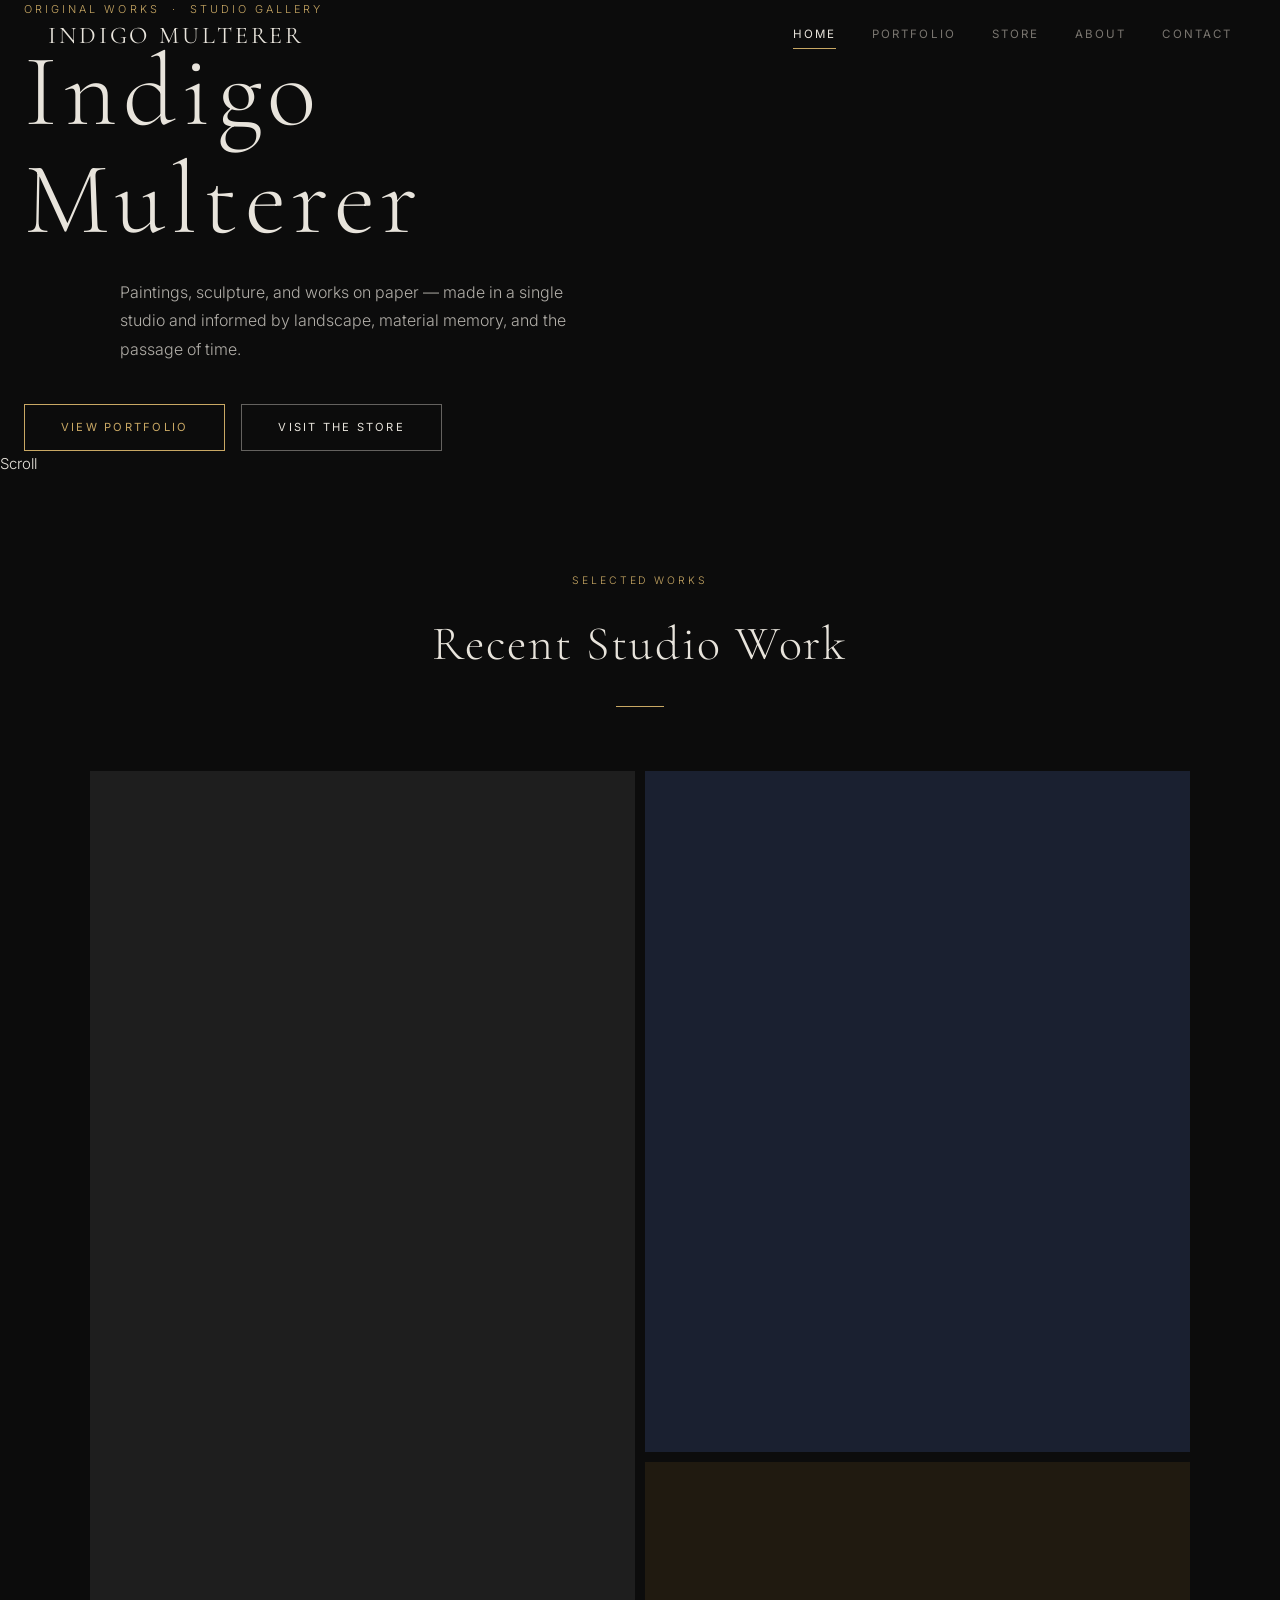
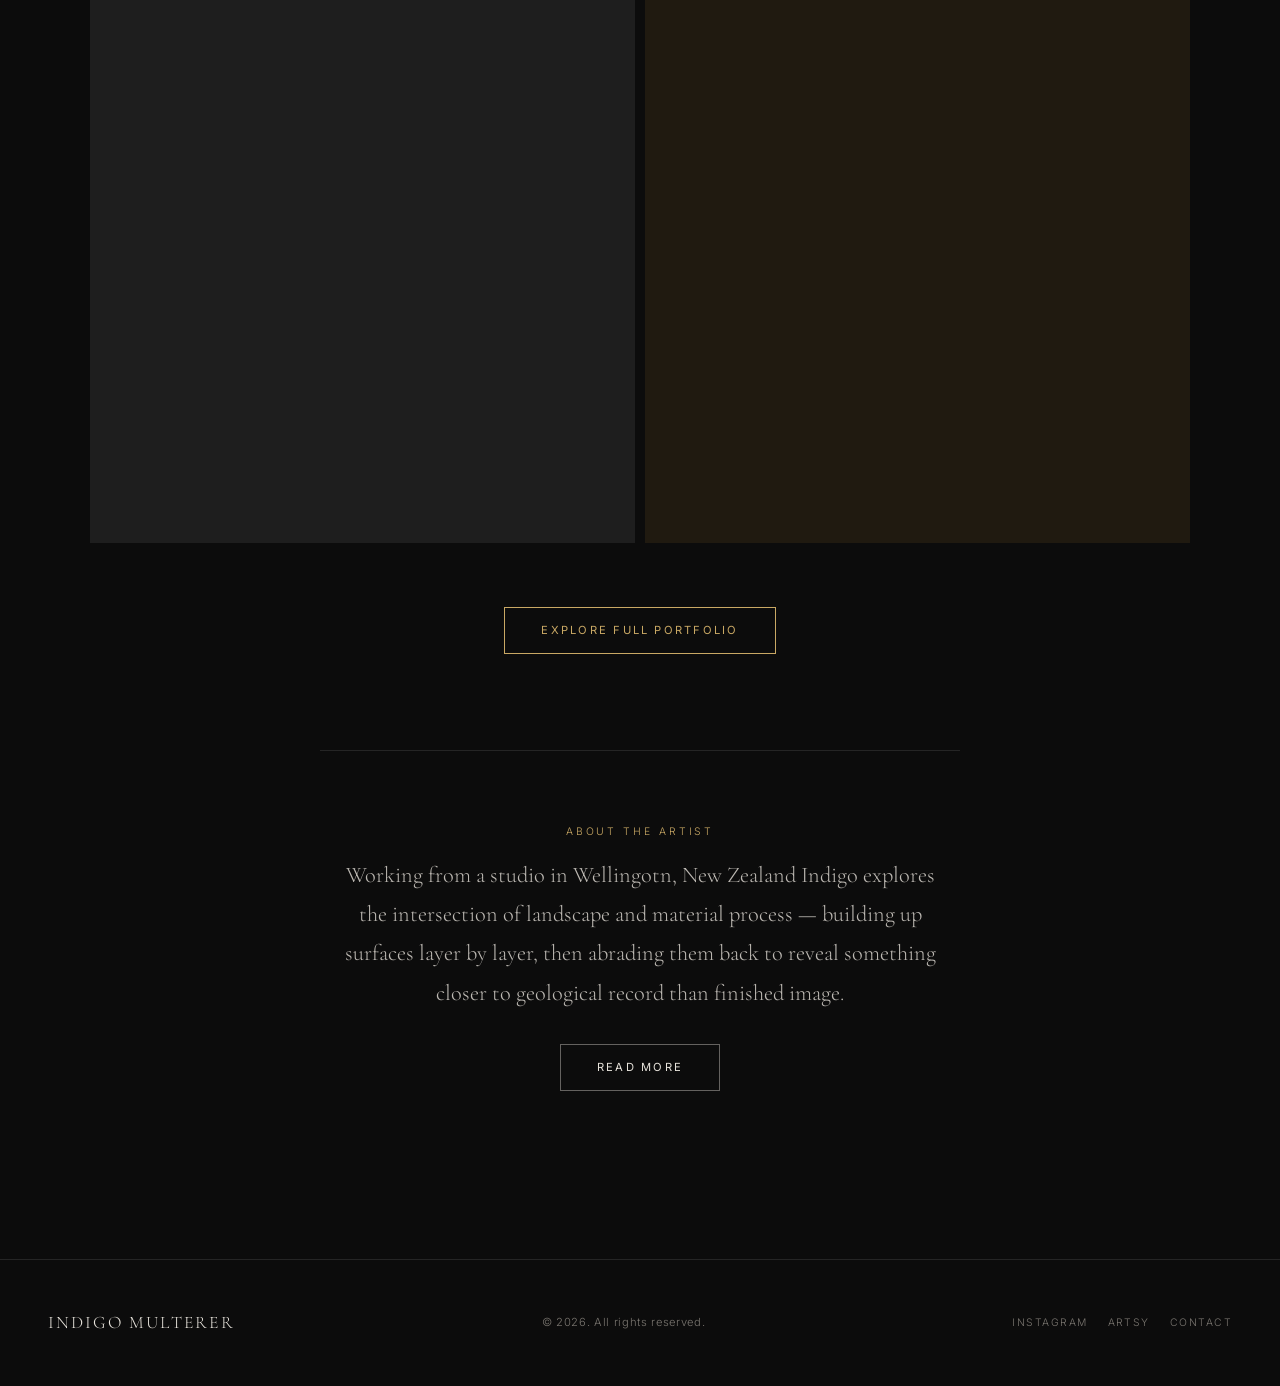
==== commit c21cb858: "merged local changes before pulling from git" ====
--- a/index.html
+++ b/index.html
@@ -7,7 +7,7 @@
   <meta name="description" content="Original paintings, works on paper, and sculpture. Available in the studio store.">
   <meta property="og:title" content="Artist Name — Gallery">
   <meta property="og:description" content="Original works by Artist Name.">
-  <meta property="og:image" content="media/hero.png">
+  <meta property="og:image" content="media/wallpaintings3.png">
   <meta property="og:type" content="website">
   <link rel="icon" href="media/favicon.ico" type="image/x-icon">
   <link rel="stylesheet" href="css/styles.css">
@@ -18,13 +18,11 @@
   <header class="nav" id="site-nav" role="banner"></header>
   <nav class="nav-drawer" id="nav-drawer" aria-label="Mobile navigation"></nav>
 
-  <!-- HERO BANNER IMAGE -->
-  <section class="hero-banner" aria-label="Hero image">
-    <img src="media/wallpaintings1.png" alt="Wall paintings by Indigo Multerer" class="hero-banner-img">
-  </section>
+  <!-- HERO -->
+  <section class="hero" aria-label="Hero">
+    <div class="hero-bg" role="img" aria-label="Artist studio background"></div>
+    <div class="hero-overlay"></div>
 
-  <!-- HERO TEXT -->
-  <section class="hero-text" aria-label="Hero">
     <div class="hero-content">
       <p class="hero-eyebrow">Original Works &nbsp;·&nbsp; Studio Gallery</p>
       <h1 class="hero-title">Indigo<br>Multerer</h1>
@@ -35,6 +33,11 @@
       <a href="portfolio.html" class="btn">View Portfolio</a>
       &nbsp;&nbsp;
       <a href="store.html" class="btn btn-ghost">Visit the Store</a>
+    </div>
+
+    <div class="hero-scroll" aria-hidden="true">
+      <div class="hero-scroll-line"></div>
+      <span>Scroll</span>
     </div>
   </section>
 
@@ -61,7 +64,7 @@
       </a>
 
       <a class="featured-item" href="portfolio.html" aria-label="View portfolio">
-        <img src="media/painting1.png"
+        <img src="media/painting3.png"
              alt="Featured work — upper right"
              onerror="this.parentElement.style.background='#1a2030'; this.style.display='none'">
         <div class="featured-item-overlay">
@@ -73,7 +76,7 @@
       </a>
 
       <a class="featured-item" href="store.html" aria-label="Visit the store">
-        <img src="media/painting-1.png"
+        <img src="media/painting3.png"
              alt="Featured work — lower right"
              onerror="this.parentElement.style.background='#201a10'; this.style.display='none'">
         <div class="featured-item-overlay">
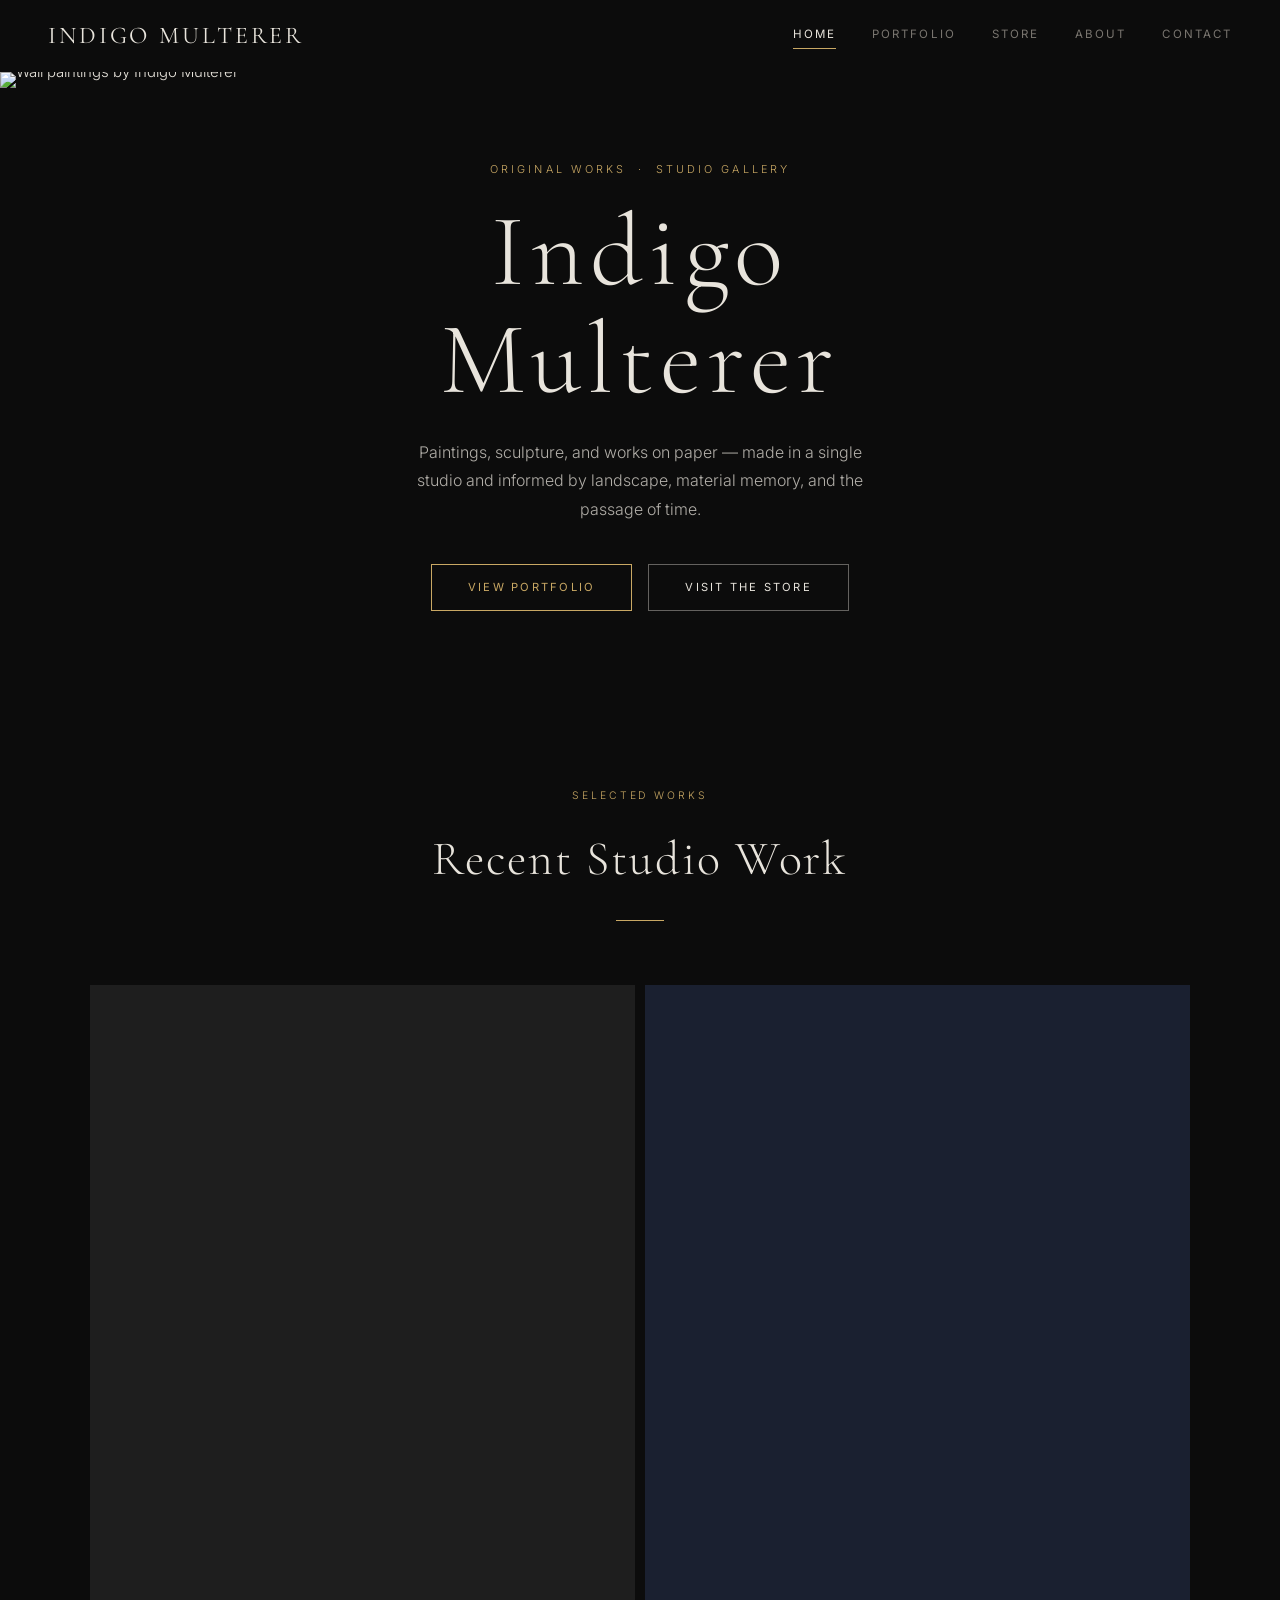
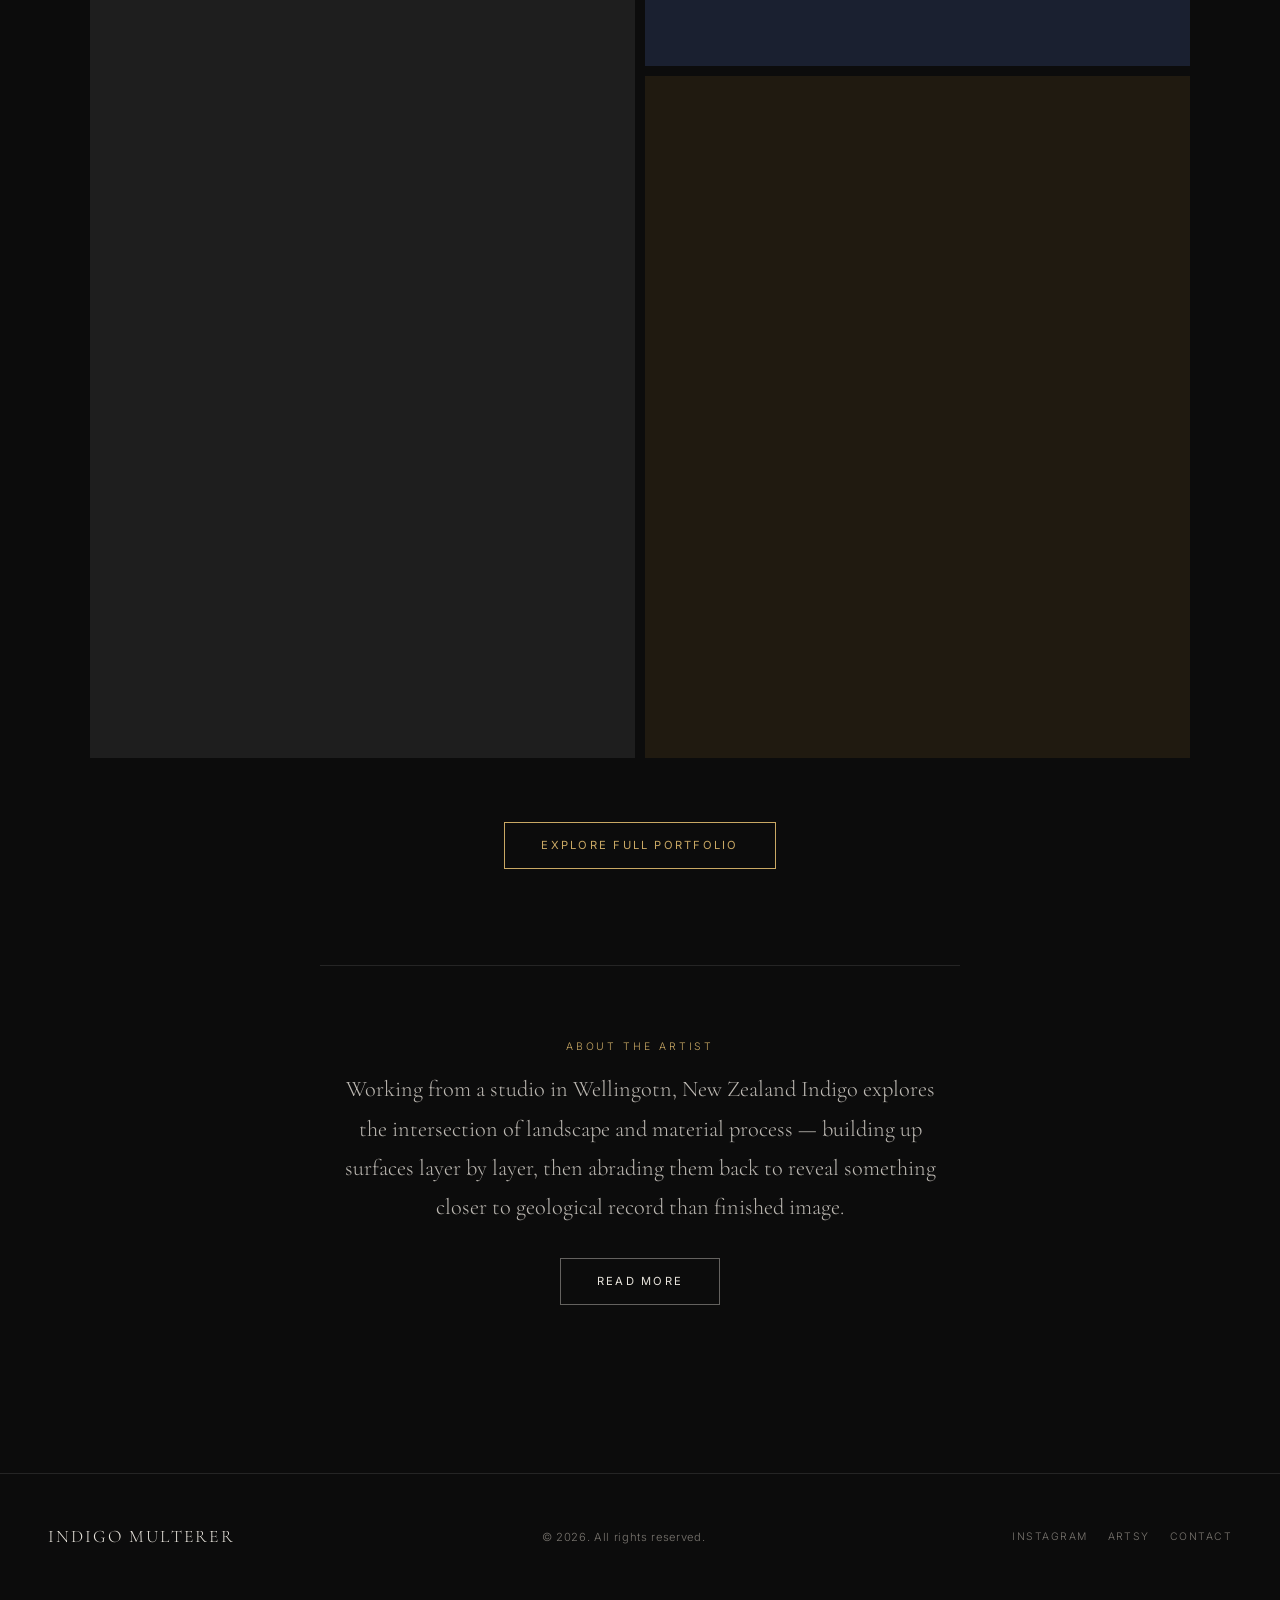
==== commit 68c27ad2: "Merge branch 'main' of https://github.com/keri/indigoWebsite" ====
--- a/index.html
+++ b/index.html
@@ -18,11 +18,13 @@
   <header class="nav" id="site-nav" role="banner"></header>
   <nav class="nav-drawer" id="nav-drawer" aria-label="Mobile navigation"></nav>
 
-  <!-- HERO -->
-  <section class="hero" aria-label="Hero">
-    <div class="hero-bg" role="img" aria-label="Artist studio background"></div>
-    <div class="hero-overlay"></div>
+  <!-- HERO BANNER IMAGE -->
+  <section class="hero-banner" aria-label="Hero image">
+    <img src="media/wallpaintings1.png" alt="Wall paintings by Indigo Multerer" class="hero-banner-img">
+  </section>
 
+  <!-- HERO TEXT -->
+  <section class="hero-text" aria-label="Hero">
     <div class="hero-content">
       <p class="hero-eyebrow">Original Works &nbsp;·&nbsp; Studio Gallery</p>
       <h1 class="hero-title">Indigo<br>Multerer</h1>
@@ -33,11 +35,6 @@
       <a href="portfolio.html" class="btn">View Portfolio</a>
       &nbsp;&nbsp;
       <a href="store.html" class="btn btn-ghost">Visit the Store</a>
-    </div>
-
-    <div class="hero-scroll" aria-hidden="true">
-      <div class="hero-scroll-line"></div>
-      <span>Scroll</span>
     </div>
   </section>
 
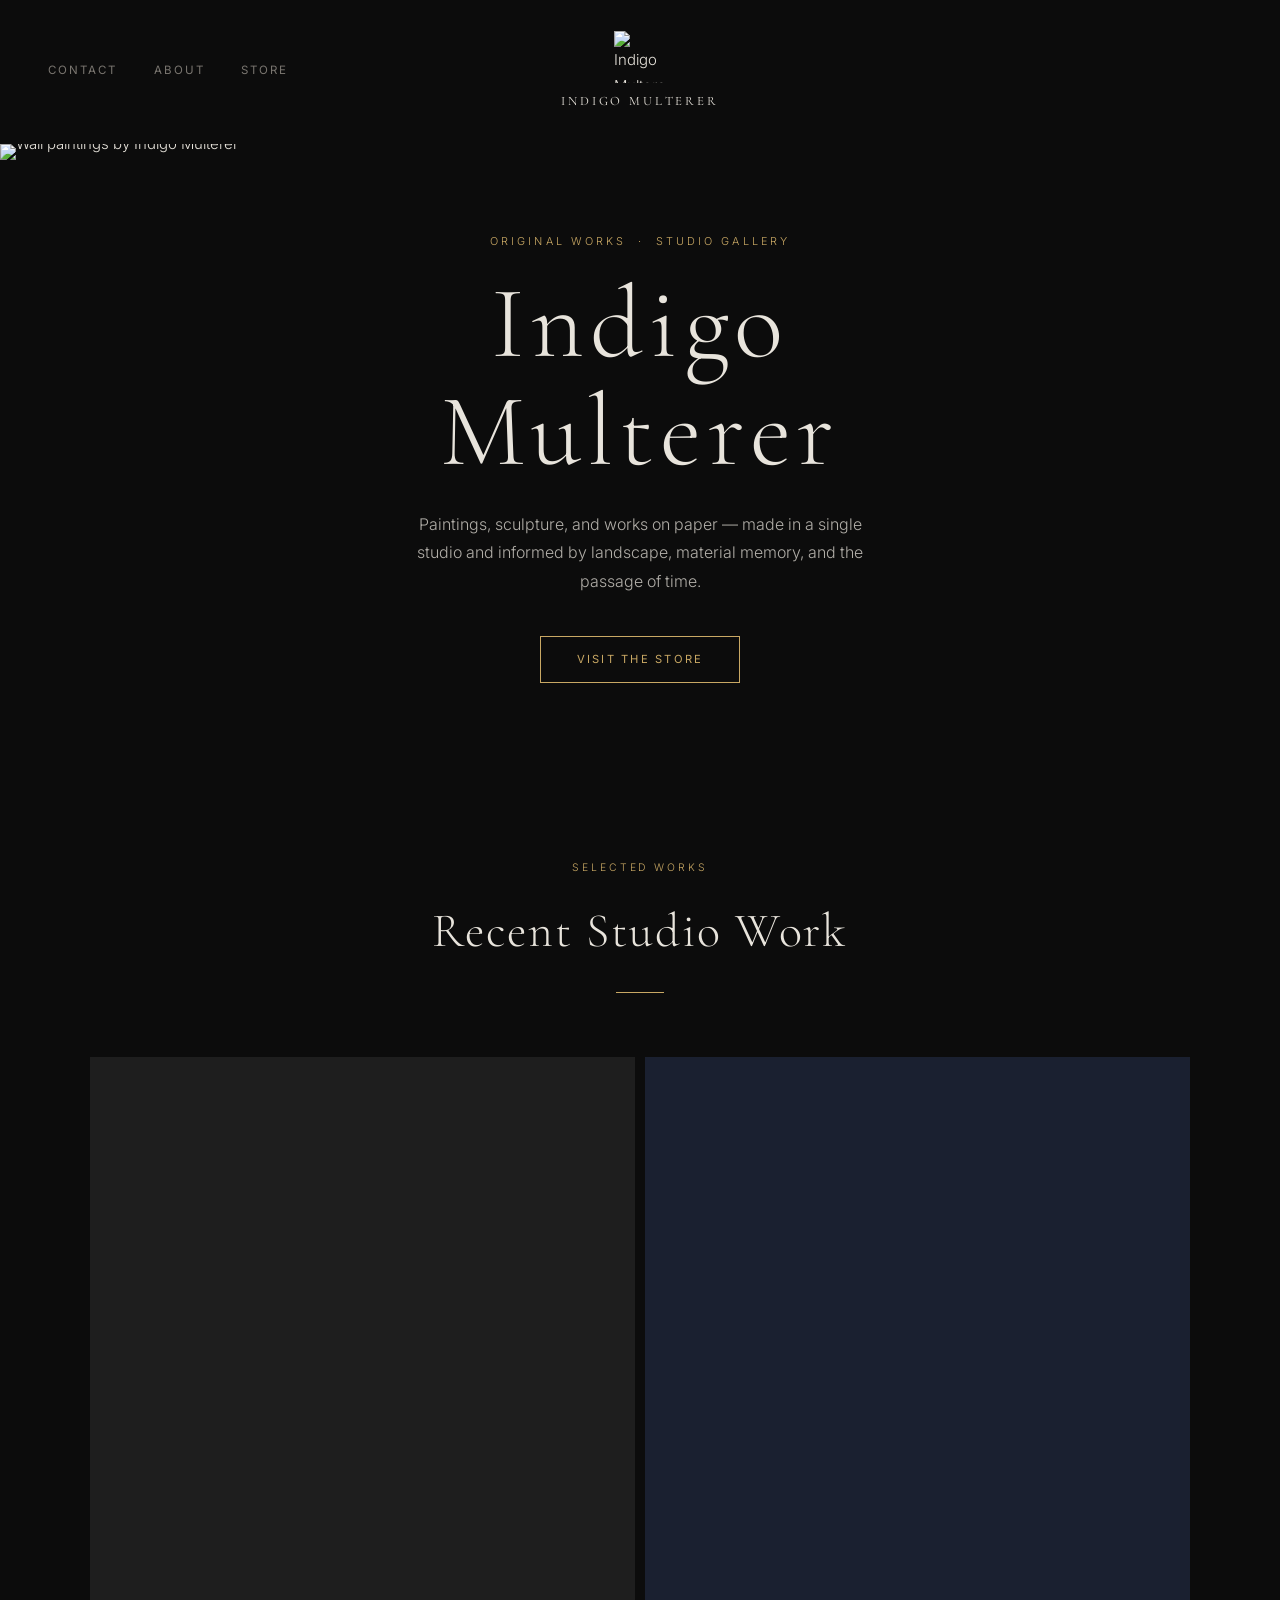
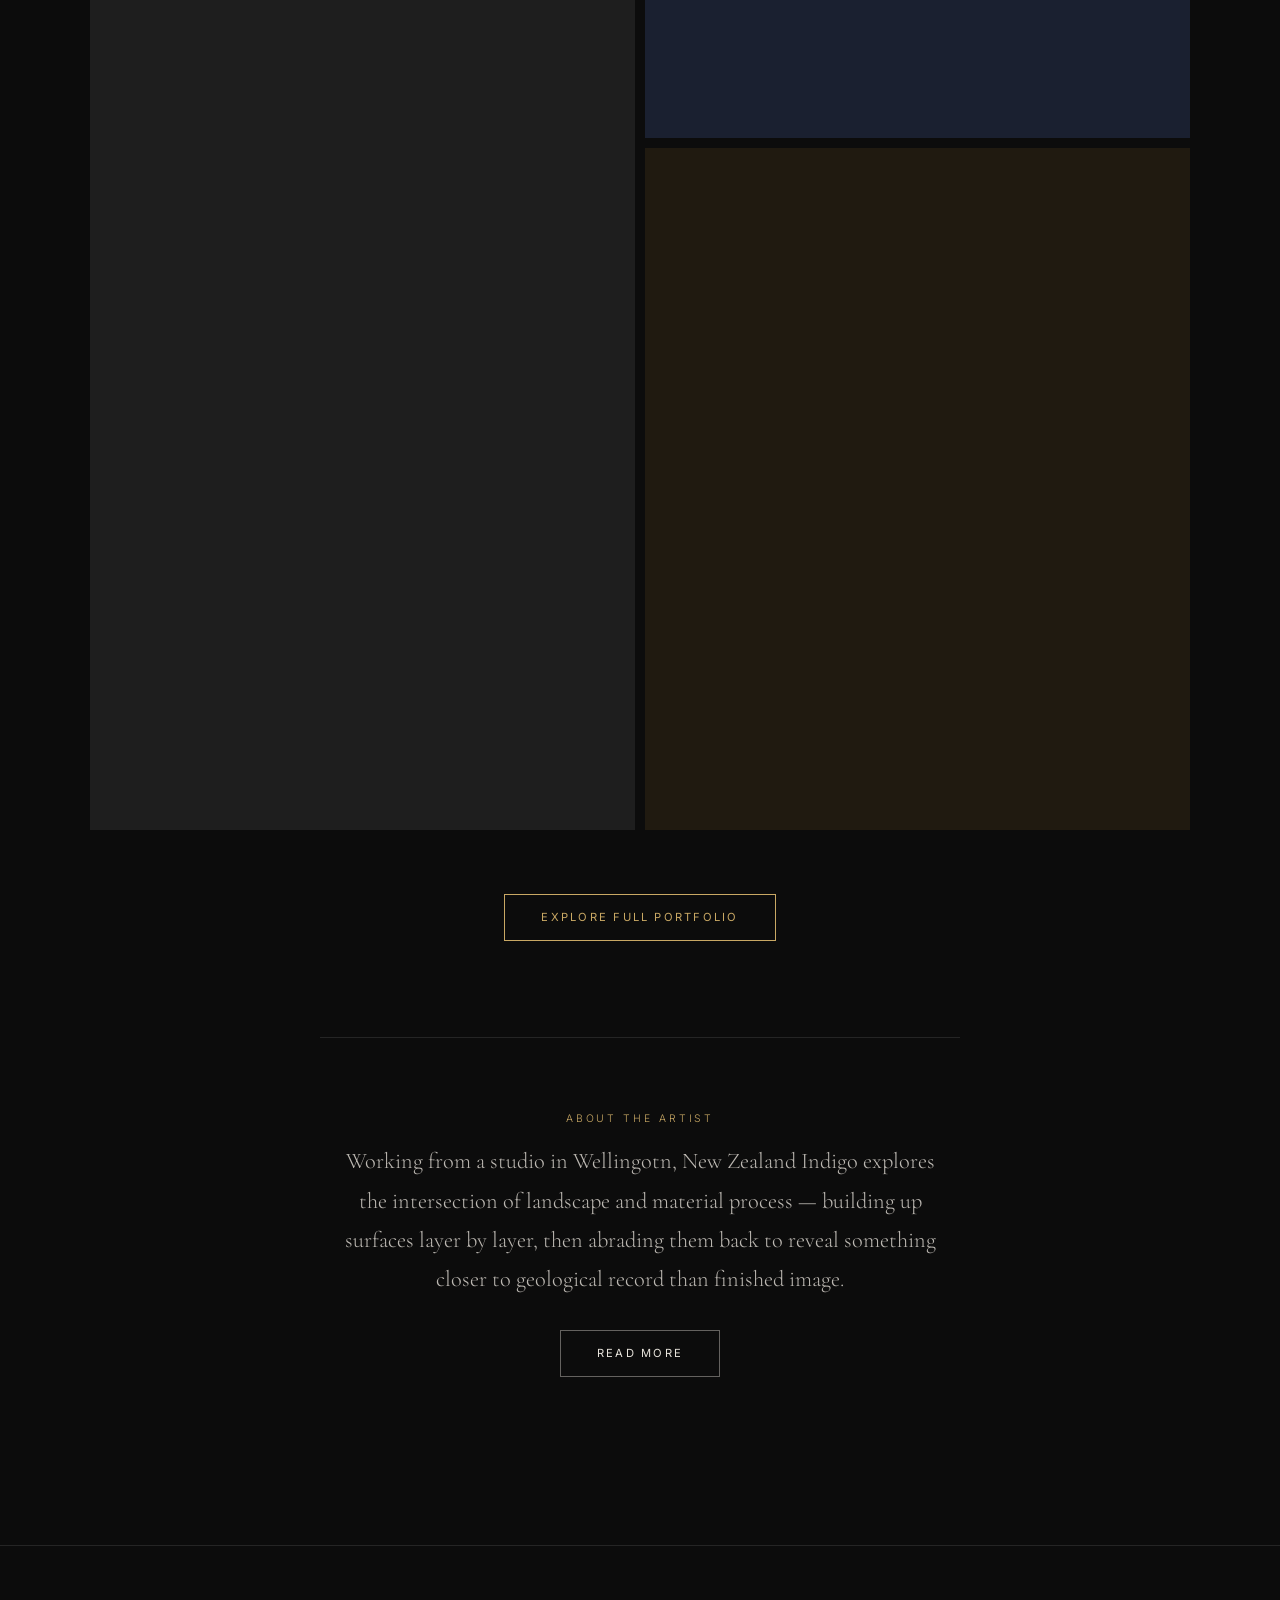
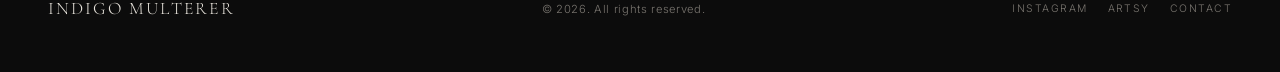
==== commit a5dd7681: "Simplify store: 3-col thumbnail grid with direct contact button - Remove "View Portfolio" button fro" ====
--- a/index.html
+++ b/index.html
@@ -7,7 +7,7 @@
   <meta name="description" content="Original paintings, works on paper, and sculpture. Available in the studio store.">
   <meta property="og:title" content="Artist Name — Gallery">
   <meta property="og:description" content="Original works by Artist Name.">
-  <meta property="og:image" content="media/wallpaintings3.png">
+  <meta property="og:image" content="media/hero.png">
   <meta property="og:type" content="website">
   <link rel="icon" href="media/favicon.ico" type="image/x-icon">
   <link rel="stylesheet" href="css/styles.css">
@@ -32,9 +32,7 @@
         Paintings, sculpture, and works on paper — made in a single studio
         and informed by landscape, material memory, and the passage of time.
       </p>
-      <a href="portfolio.html" class="btn">View Portfolio</a>
-      &nbsp;&nbsp;
-      <a href="store.html" class="btn btn-ghost">Visit the Store</a>
+      <a href="store.html" class="btn">Visit the Store</a>
     </div>
   </section>
 
@@ -61,7 +59,7 @@
       </a>
 
       <a class="featured-item" href="portfolio.html" aria-label="View portfolio">
-        <img src="media/painting3.png"
+        <img src="media/painting1.png"
              alt="Featured work — upper right"
              onerror="this.parentElement.style.background='#1a2030'; this.style.display='none'">
         <div class="featured-item-overlay">
@@ -73,7 +71,7 @@
       </a>
 
       <a class="featured-item" href="store.html" aria-label="Visit the store">
-        <img src="media/painting3.png"
+        <img src="media/painting-1.png"
              alt="Featured work — lower right"
              onerror="this.parentElement.style.background='#201a10'; this.style.display='none'">
         <div class="featured-item-overlay">
--- a/css/styles.css
+++ b/css/styles.css
@@ -16,7 +16,7 @@
   --accent:      #c9a864;
   --accent-dim:  rgba(201, 168, 100, 0.15);
   --border:      #252525;
-  --nav-h:       72px;
+  --nav-h:       144px;
 
   --serif: 'Cormorant Garamond', Georgia, serif;
   --sans:  'Inter', system-ui, sans-serif;
@@ -58,9 +58,9 @@
   top: 0; left: 0; right: 0;
   z-index: 100;
   height: var(--nav-h);
-  display: flex;
+  display: grid;
+  grid-template-columns: 1fr auto 1fr;
   align-items: center;
-  justify-content: space-between;
   padding: 0 48px;
   transition: background 0.4s, border-bottom 0.4s;
 }
@@ -71,21 +71,37 @@
   backdrop-filter: blur(12px);
 }
 
+/* Center column: logo + name stacked */
 .nav-logo {
+  display: flex;
+  flex-direction: column;
+  align-items: center;
+  gap: 8px;
+  text-decoration: none;
+  transition: opacity 0.2s;
+}
+.nav-logo:hover { opacity: 0.75; }
+
+.nav-logo img {
+  width: 52px;
+  height: 52px;
+}
+
+.nav-logo-name {
   font-family: var(--serif);
-  font-size: 1.5rem;
+  font-size: 0.8rem;
   font-weight: 400;
-  letter-spacing: 0.12em;
+  letter-spacing: 0.22em;
   text-transform: uppercase;
   color: var(--text);
-  transition: color 0.2s;
-}
-.nav-logo:hover { color: var(--accent); }
-
+}
+
+/* Left column: nav links */
 .nav-links {
   display: flex;
   gap: 36px;
   align-items: center;
+  justify-content: flex-start;
 }
 
 .nav-links a {
@@ -116,6 +132,13 @@
 .nav-links a:hover::after,
 .nav-links a.active::after {
   width: 100%;
+}
+
+/* Right column spacer / hamburger */
+.nav-right {
+  display: flex;
+  justify-content: flex-end;
+  align-items: center;
 }
 
 /* Hamburger */
@@ -442,11 +465,35 @@
 
 .store-card-footer {
   display: flex;
-  align-items: center;
-  justify-content: space-between;
+  flex-direction: column;
+  gap: 12px;
   margin-top: auto;
   padding-top: 10px;
   border-top: 1px solid var(--border);
+}
+
+.btn-contact {
+  display: block;
+  width: 100%;
+  padding: 11px 16px;
+  font-size: 0.65rem;
+  letter-spacing: 0.14em;
+  text-transform: uppercase;
+  text-align: center;
+  border: 1px solid var(--accent);
+  color: var(--accent);
+  background: none;
+  font-family: var(--sans);
+  font-weight: 400;
+  cursor: pointer;
+  transition: background 0.2s, color 0.2s;
+  text-decoration: none;
+}
+.btn-contact:hover { background: var(--accent); color: var(--bg); }
+.btn-contact:disabled {
+  border-color: var(--border);
+  color: var(--text-muted);
+  cursor: not-allowed;
 }
 
 .store-card-price {
@@ -989,7 +1036,7 @@
 }
 
 @media (max-width: 768px) {
-  .nav { padding: 0 24px; }
+  .nav { padding: 0 24px; grid-template-columns: 1fr auto 1fr; }
   .nav-links { display: none; }
   .nav-toggle { display: flex; }
 
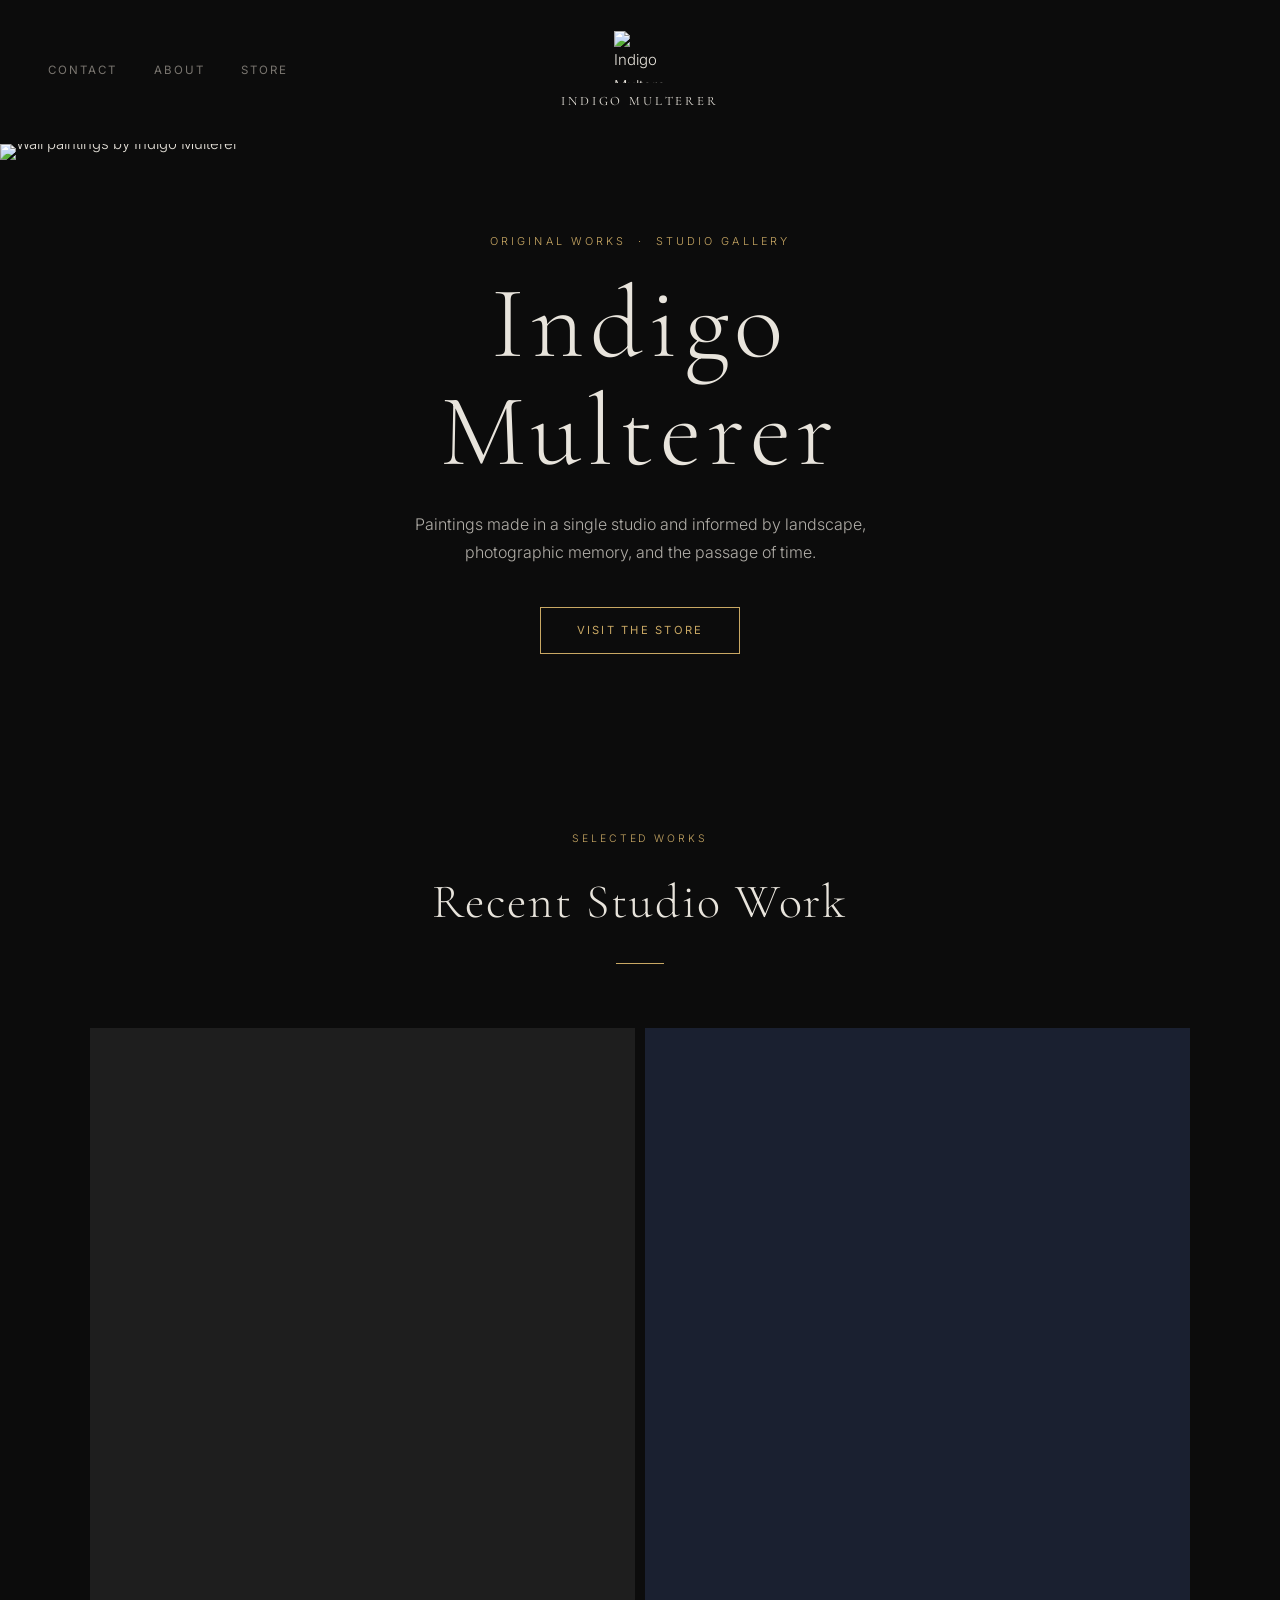
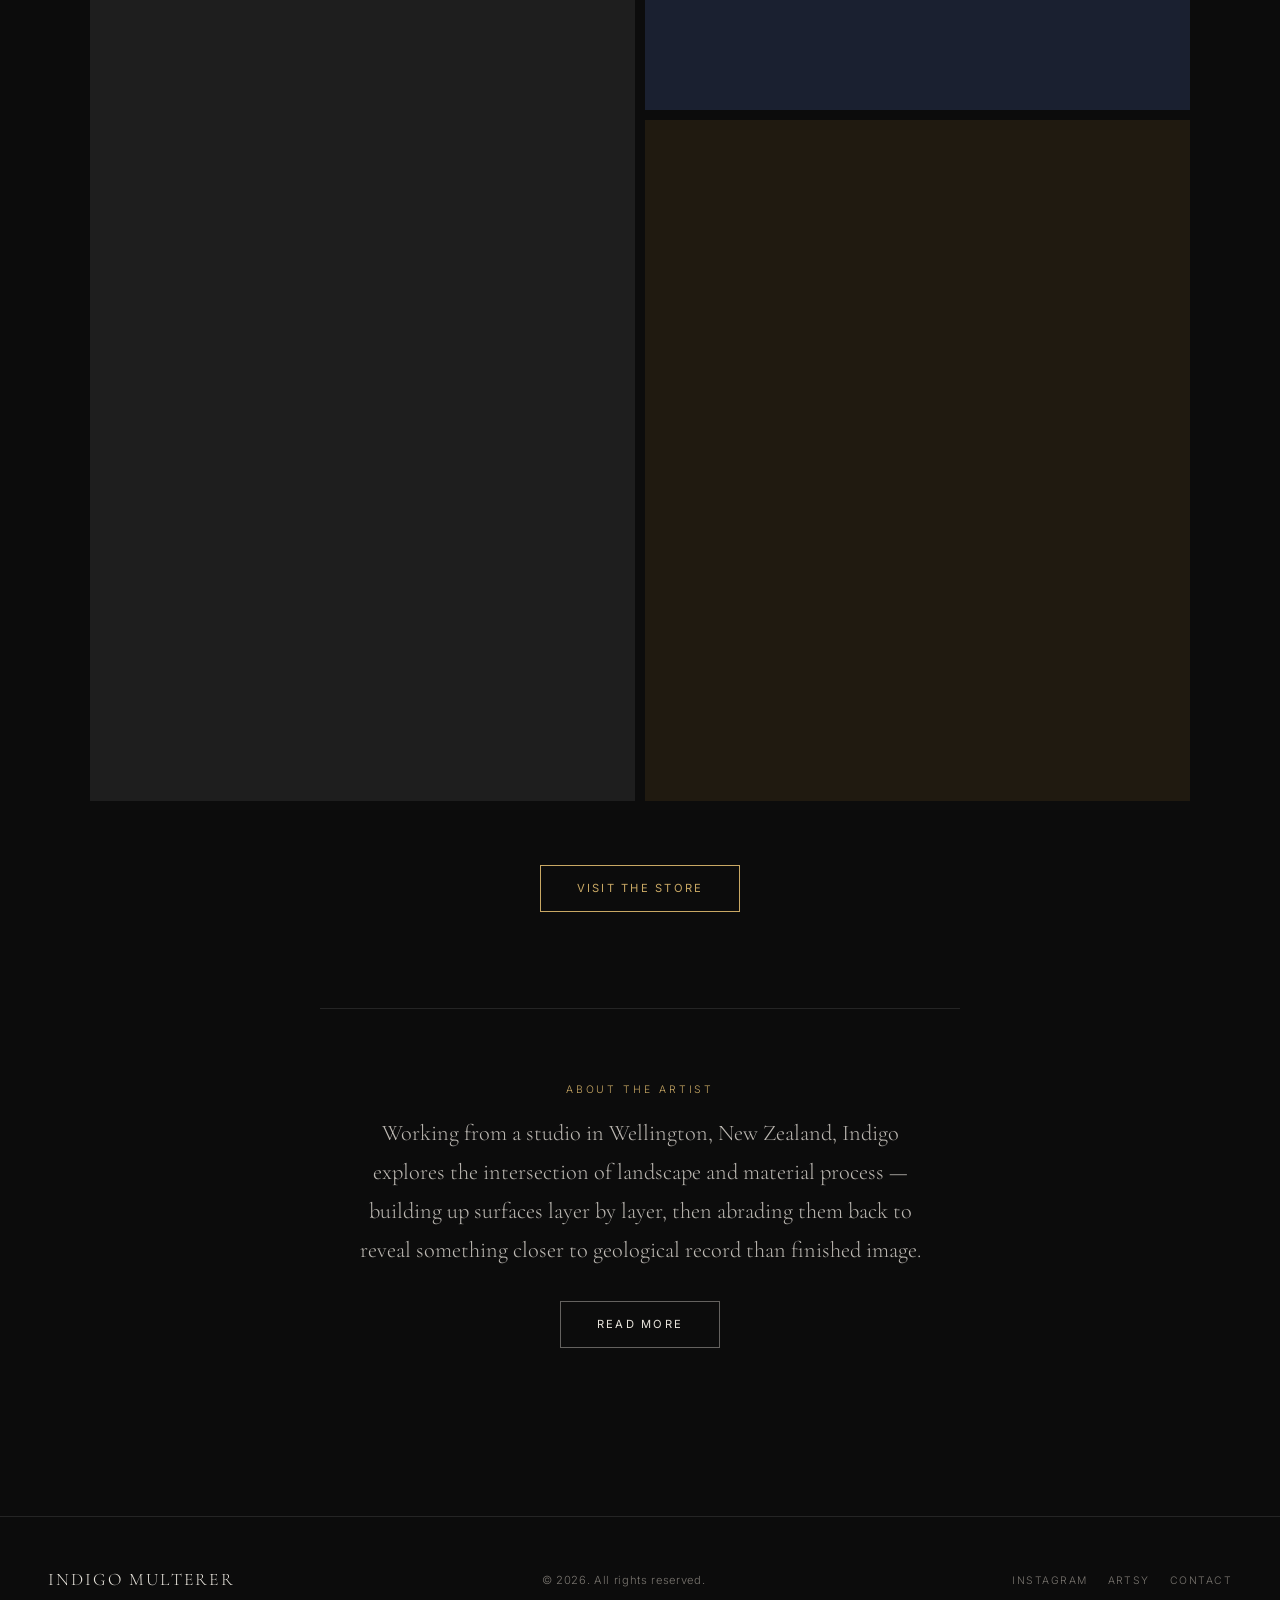
==== commit 14ad8006: "Update store with real artwork and fix card rendering - Replace placeholder artwork with 12 real pie" ====
--- a/index.html
+++ b/index.html
@@ -7,7 +7,7 @@
   <meta name="description" content="Original paintings, works on paper, and sculpture. Available in the studio store.">
   <meta property="og:title" content="Artist Name — Gallery">
   <meta property="og:description" content="Original works by Artist Name.">
-  <meta property="og:image" content="media/hero.png">
+  <meta property="og:image" content="media/wallpaintings1.png">
   <meta property="og:type" content="website">
   <link rel="icon" href="media/favicon.ico" type="image/x-icon">
   <link rel="stylesheet" href="css/styles.css">
@@ -29,8 +29,7 @@
       <p class="hero-eyebrow">Original Works &nbsp;·&nbsp; Studio Gallery</p>
       <h1 class="hero-title">Indigo<br>Multerer</h1>
       <p class="hero-descriptor">
-        Paintings, sculpture, and works on paper — made in a single studio
-        and informed by landscape, material memory, and the passage of time.
+        Paintings made in a single studio and informed by landscape, photographic memory, and the passage of time.
       </p>
       <a href="store.html" class="btn">Visit the Store</a>
     </div>
@@ -44,47 +43,46 @@
       <div class="section-rule"></div>
     </div>
 
-    <!-- Replace src values with paths to your actual media -->
     <div class="featured-grid">
-      <a class="featured-item" href="portfolio.html" aria-label="View portfolio">
-        <img src="painting2.png"
-             alt="Featured work — large"
+      <a class="featured-item" href="store.html" aria-label="Visit the store">
+        <img src="media/orchid.jpg"
+             alt="Orchid"
              onerror="this.parentElement.style.background='#1e1e1e'; this.style.display='none'">
         <div class="featured-item-overlay">
           <div class="featured-item-info">
-            <h3>Recent Work</h3>
-            <span>Oil on canvas · 2024</span>
-          </div>
-        </div>
-      </a>
-
-      <a class="featured-item" href="portfolio.html" aria-label="View portfolio">
-        <img src="media/painting1.png"
-             alt="Featured work — upper right"
-             onerror="this.parentElement.style.background='#1a2030'; this.style.display='none'">
-        <div class="featured-item-overlay">
-          <div class="featured-item-info">
-            <h3>Blue Ground</h3>
-            <span>Acrylic · 2023</span>
+            <h3>Orchid</h3>
+            <span>Oil on canvas · 2026</span>
           </div>
         </div>
       </a>
 
       <a class="featured-item" href="store.html" aria-label="Visit the store">
-        <img src="media/painting-1.png"
-             alt="Featured work — lower right"
+        <img src="media/store/thePrairie.jpg"
+             alt="The Prairie"
+             onerror="this.parentElement.style.background='#1a2030'; this.style.display='none'">
+        <div class="featured-item-overlay">
+          <div class="featured-item-info">
+            <h3>The Prairie</h3>
+            <span>Oil on canvas · 2026</span>
+          </div>
+        </div>
+      </a>
+
+      <a class="featured-item" href="store.html" aria-label="Visit the store">
+        <img src="media/horseshoe.png"
+             alt="Horseshoe"
              onerror="this.parentElement.style.background='#201a10'; this.style.display='none'">
         <div class="featured-item-overlay">
           <div class="featured-item-info">
-            <h3>Interval I</h3>
-            <span>Available in store</span>
+            <h3>Horseshoe</h3>
+            <span>Acrylic on canvas · 2025</span>
           </div>
         </div>
       </a>
     </div>
 
     <div class="section-cta">
-      <a href="portfolio.html" class="btn">Explore Full Portfolio</a>
+      <a href="store.html" class="btn">Visit the Store</a>
     </div>
   </section>
 
@@ -93,7 +91,7 @@
     <div style="max-width: 640px; margin: 0 auto; text-align: center; padding: 72px 24px; border-top: 1px solid var(--border);">
       <p class="section-label">About the Artist</p>
       <p style="font-family: var(--serif); font-size: clamp(1.1rem, 2vw, 1.4rem); font-weight: 300; line-height: 1.75; color: rgba(232,228,220,0.8); margin-bottom: 32px;">
-        Working from a studio in Wellingotn, New Zealand Indigo explores the intersection of
+        Working from a studio in Wellington, New Zealand, Indigo explores the intersection of
         landscape and material process — building up surfaces layer by layer, then abrading
         them back to reveal something closer to geological record than finished image.
       </p>
--- a/css/styles.css
+++ b/css/styles.css
@@ -466,34 +466,79 @@
 .store-card-footer {
   display: flex;
   flex-direction: column;
-  gap: 12px;
+  align-items: center;
+  gap: 10px;
   margin-top: auto;
-  padding-top: 10px;
-  border-top: 1px solid var(--border);
+  padding-top: 14px;
+  text-align: center;
 }
 
 .btn-contact {
-  display: block;
-  width: 100%;
-  padding: 11px 16px;
-  font-size: 0.65rem;
-  letter-spacing: 0.14em;
+  display: inline-block;
+  padding: 9px 22px;
+  font-size: 0.62rem;
+  letter-spacing: 0.18em;
   text-transform: uppercase;
   text-align: center;
-  border: 1px solid var(--accent);
-  color: var(--accent);
+  border: 1px solid var(--text-muted);
+  color: var(--text-muted);
   background: none;
   font-family: var(--sans);
   font-weight: 400;
   cursor: pointer;
-  transition: background 0.2s, color 0.2s;
+  transition: border-color 0.2s, color 0.2s;
   text-decoration: none;
 }
-.btn-contact:hover { background: var(--accent); color: var(--bg); }
+.btn-contact:hover {
+  border-color: var(--text);
+  color: var(--text);
+}
 .btn-contact:disabled {
   border-color: var(--border);
-  color: var(--text-muted);
+  color: var(--border);
   cursor: not-allowed;
+}
+
+.btn-buy {
+  display: block;
+  width: 100%;
+  padding: 11px 22px;
+  font-size: 0.62rem;
+  letter-spacing: 0.18em;
+  text-transform: uppercase;
+  text-align: center;
+  border: 1px solid var(--accent);
+  color: var(--bg);
+  background: var(--accent);
+  font-family: var(--sans);
+  font-weight: 500;
+  cursor: pointer;
+  transition: background 0.2s, border-color 0.2s;
+  text-decoration: none;
+}
+.btn-buy:hover {
+  background: #d4b478;
+  border-color: #d4b478;
+}
+
+.btn-buy-methods {
+  display: flex;
+  align-items: center;
+  justify-content: center;
+  gap: 5px;
+  font-size: 0.6rem;
+  letter-spacing: 0.08em;
+  color: var(--text-muted);
+  margin-top: 2px;
+}
+.pay-icon {
+  height: 14px;
+  width: auto;
+  vertical-align: middle;
+  opacity: 0.6;
+}
+.pay-divider {
+  opacity: 0.4;
 }
 
 .store-card-price {
